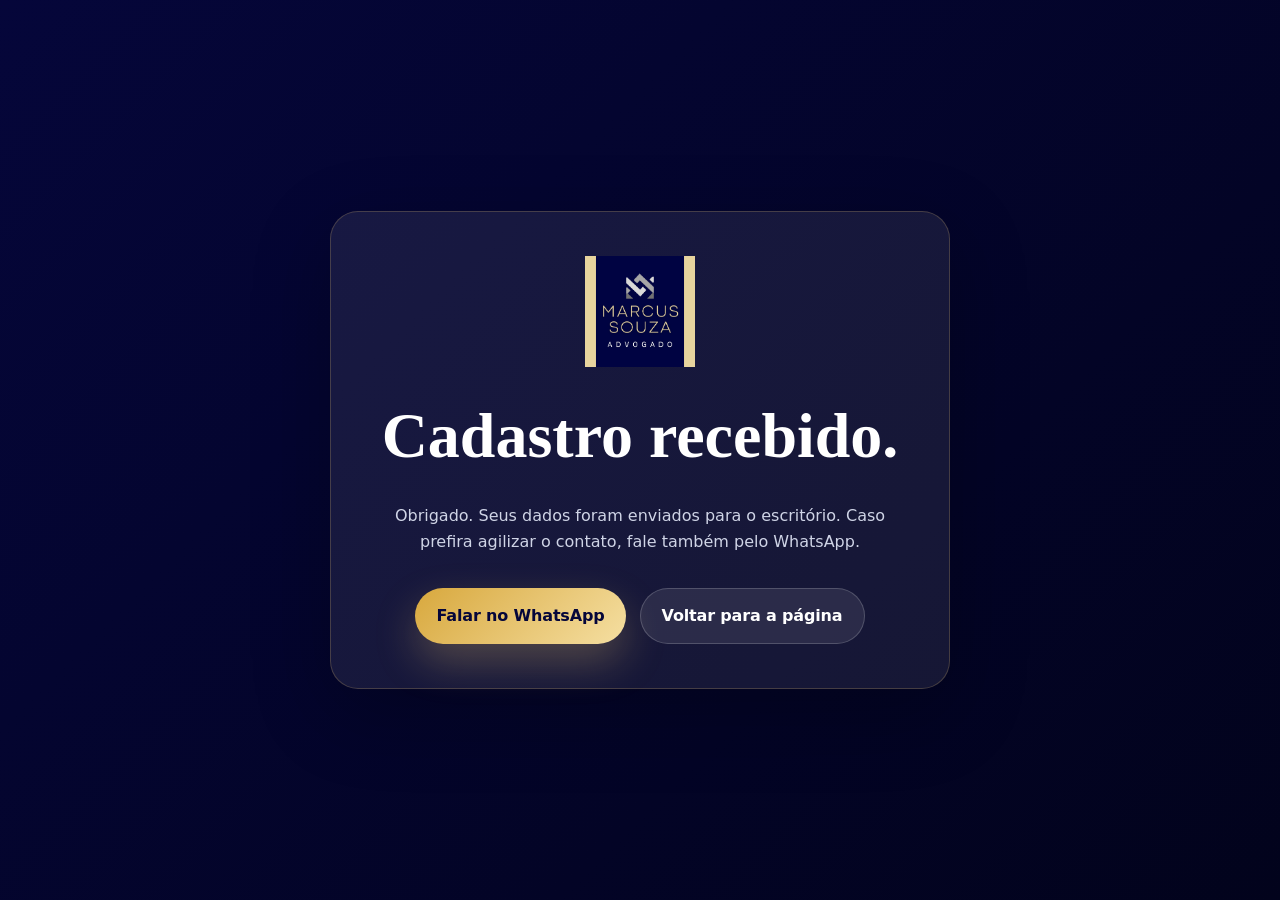
==== obrigado.html @ 890398ba "Add files via upload" ====
<!doctype html>
<html lang="pt-BR">
<head>
  <meta charset="utf-8" />
  <meta name="viewport" content="width=device-width, initial-scale=1" />
  <title>Cadastro recebido | Marcus Souza Advogado</title>
  <link rel="icon" href="assets/favicon.png" type="image/png" />
  <link rel="stylesheet" href="style.css" />
</head>
<body class="thanks-page">
  <main class="thanks-card">
    <img src="assets/logo.png" alt="Marcus Souza Advogado" />
    <h1>Cadastro recebido.</h1>
    <p>Obrigado. Seus dados foram enviados para o escritório. Caso prefira agilizar o contato, fale também pelo WhatsApp.</p>
    <div class="hero-actions center">
      <a class="btn btn-primary" href="https://wa.me/5521965348183?text=Ol%C3%A1%2C%20Dr.%20Marcus%20Souza.%20Acabei%20de%20preencher%20a%20Landing%20Page%20e%20gostaria%20de%20falar%20com%20o%20escrit%C3%B3rio.">Falar no WhatsApp</a>
      <a class="btn btn-secondary" href="/">Voltar para a página</a>
    </div>
  </main>
</body>
</html>
---- style.css ----
:root {
  --navy: #05063a;
  --navy-2: #090b4d;
  --navy-3: #0c102f;
  --gold: #e8c36d;
  --gold-2: #f5dfa2;
  --sand: #f2e3b1;
  --white: #ffffff;
  --muted: #cfd4e6;
  --text: #12172f;
  --soft: #f6f3eb;
  --line: rgba(255,255,255,.16);
  --shadow: 0 24px 80px rgba(0,0,0,.22);
  --radius-xl: 28px;
  --radius-lg: 20px;
  --radius-md: 14px;
  --container: 1180px;
}

* { box-sizing: border-box; }
html { scroll-behavior: smooth; }
body {
  margin: 0;
  font-family: Inter, system-ui, -apple-system, BlinkMacSystemFont, "Segoe UI", sans-serif;
  background: var(--soft);
  color: var(--text);
  line-height: 1.6;
}
img { max-width: 100%; display: block; }
a { color: inherit; text-decoration: none; }
button, input, select { font: inherit; }

.container {
  width: min(var(--container), calc(100% - 40px));
  margin: 0 auto;
}
.section-pad { padding: 92px 0; }
.skip-link {
  position: absolute;
  top: -60px;
  left: 16px;
  background: var(--gold);
  color: var(--navy);
  padding: 10px 14px;
  border-radius: 10px;
  z-index: 9999;
  transition: .2s;
}
.skip-link:focus { top: 16px; }

.site-header {
  position: sticky;
  top: 0;
  z-index: 50;
  background: rgba(5, 6, 58, .86);
  backdrop-filter: blur(18px);
  border-bottom: 1px solid rgba(232,195,109,.22);
}
.nav {
  min-height: 78px;
  display: flex;
  align-items: center;
  justify-content: space-between;
  gap: 22px;
}
.brand {
  display: flex;
  align-items: center;
  gap: 12px;
  color: var(--white);
  min-width: 220px;
}
.brand img {
  width: 52px;
  height: 52px;
  object-fit: contain;
  border-radius: 12px;
}
.brand strong {
  display: block;
  line-height: 1;
  letter-spacing: .02em;
}
.brand small {
  color: var(--gold-2);
  text-transform: uppercase;
  letter-spacing: .24em;
  font-size: .68rem;
}
.nav-links {
  display: flex;
  align-items: center;
  gap: 10px;
  color: var(--muted);
  font-size: .95rem;
}
.nav-links a {
  padding: 10px 12px;
  border-radius: 999px;
  transition: .2s ease;
}
.nav-links a:hover { color: var(--white); background: rgba(255,255,255,.08); }
.nav-cta {
  background: linear-gradient(135deg, var(--gold), var(--gold-2));
  color: var(--navy) !important;
  font-weight: 800;
  box-shadow: 0 14px 30px rgba(232,195,109,.26);
}
.nav-toggle {
  display: none;
  width: 44px;
  height: 44px;
  border: 1px solid rgba(255,255,255,.18);
  border-radius: 12px;
  background: transparent;
  padding: 9px;
  cursor: pointer;
}
.nav-toggle span {
  display: block;
  height: 2px;
  background: var(--white);
  margin: 6px 0;
  border-radius: 2px;
}

.hero {
  position: relative;
  overflow: hidden;
  background:
    radial-gradient(circle at 12% 18%, rgba(232,195,109,.22), transparent 34%),
    linear-gradient(135deg, var(--navy), var(--navy-2) 52%, #02031c);
  color: var(--white);
  min-height: 760px;
  display: flex;
  align-items: center;
}
.hero::after {
  content: "";
  position: absolute;
  inset: auto -8% -34% auto;
  width: 680px;
  height: 680px;
  border-radius: 50%;
  background: rgba(232,195,109,.12);
  filter: blur(16px);
}
.hero-bg {
  position: absolute;
  inset: 0;
  background-image:
    linear-gradient(rgba(255,255,255,.04) 1px, transparent 1px),
    linear-gradient(90deg, rgba(255,255,255,.04) 1px, transparent 1px);
  background-size: 44px 44px;
  mask-image: linear-gradient(to bottom, black, transparent 88%);
}
.hero-grid {
  position: relative;
  z-index: 2;
  display: grid;
  grid-template-columns: 1.04fr .86fr;
  align-items: center;
  gap: 62px;
}
.eyebrow {
  display: inline-flex;
  align-items: center;
  gap: 10px;
  text-transform: uppercase;
  letter-spacing: .18em;
  font-size: .78rem;
  font-weight: 800;
  color: var(--gold-2);
  margin: 0 0 18px;
}
.eyebrow span {
  width: 36px;
  height: 2px;
  background: var(--gold);
  display: inline-block;
}
.hero h1, .section-heading h2, .visual-copy h2, .method-copy h2, .lead-copy h2, .final-box h2 {
  font-family: "Playfair Display", Georgia, serif;
  line-height: .98;
  letter-spacing: -.045em;
  margin: 0;
}
.hero h1 {
  font-size: clamp(3.1rem, 6vw, 6.9rem);
  max-width: 830px;
}
.hero-lead {
  max-width: 720px;
  margin: 28px 0 0;
  color: rgba(255,255,255,.82);
  font-size: clamp(1rem, 1.4vw, 1.25rem);
}
.hero-lead strong { color: var(--gold-2); }
.hero-actions {
  display: flex;
  flex-wrap: wrap;
  gap: 14px;
  margin-top: 34px;
}
.center { justify-content: center; }
.btn {
  display: inline-flex;
  align-items: center;
  justify-content: center;
  gap: 10px;
  min-height: 52px;
  padding: 14px 21px;
  border-radius: 999px;
  border: 0;
  cursor: pointer;
  font-weight: 900;
  letter-spacing: -.01em;
  transition: transform .2s ease, box-shadow .2s ease, background .2s ease;
}
.btn:hover { transform: translateY(-2px); }
.btn svg { width: 20px; height: 20px; fill: currentColor; }
.btn-primary {
  background: linear-gradient(135deg, #d8a83d, var(--gold-2));
  color: var(--navy);
  box-shadow: 0 18px 42px rgba(232,195,109,.28);
}
.btn-secondary {
  color: var(--white);
  background: rgba(255,255,255,.09);
  border: 1px solid rgba(255,255,255,.18);
}
.btn-outline {
  color: var(--navy);
  background: transparent;
  border: 1px solid rgba(5,6,58,.22);
}
.full { width: 100%; }
.trust-row {
  display: grid;
  grid-template-columns: repeat(3, minmax(0, 1fr));
  gap: 14px;
  margin-top: 44px;
  max-width: 700px;
}
.trust-row div {
  border: 1px solid var(--line);
  background: rgba(255,255,255,.07);
  border-radius: 18px;
  padding: 18px;
}
.trust-row strong {
  display: block;
  color: var(--gold-2);
  font-size: 1.4rem;
  line-height: 1;
}
.trust-row span { color: var(--muted); font-size: .88rem; }
.hero-card {
  position: relative;
  border-radius: var(--radius-xl);
  padding: 10px;
  background: linear-gradient(135deg, rgba(232,195,109,.62), rgba(255,255,255,.13));
  box-shadow: var(--shadow);
  isolation: isolate;
}
.hero-card img {
  border-radius: 22px;
  width: 100%;
  height: 640px;
  object-fit: cover;
  object-position: center top;
}
.card-glow {
  position: absolute;
  inset: -30px;
  background: radial-gradient(circle at 50% 0%, rgba(232,195,109,.35), transparent 60%);
  filter: blur(24px);
  z-index: -1;
}
.hero-badge {
  position: absolute;
  left: 28px;
  right: 28px;
  bottom: 28px;
  display: flex;
  align-items: center;
  gap: 12px;
  padding: 14px 16px;
  background: rgba(5,6,58,.78);
  backdrop-filter: blur(16px);
  border: 1px solid rgba(232,195,109,.28);
  border-radius: 18px;
  color: var(--white);
  font-weight: 800;
}
.hero-badge img { width: 42px; height: 42px; border-radius: 9px; object-fit: contain; }

.intro-strip {
  padding: 34px 0;
  background: var(--navy-3);
  color: var(--white);
}
.strip-grid {
  display: grid;
  grid-template-columns: repeat(3, 1fr);
  gap: 18px;
}
.mini-card {
  background: rgba(255,255,255,.06);
  border: 1px solid rgba(255,255,255,.12);
  border-radius: var(--radius-lg);
  padding: 26px;
}
.icon-wrap {
  display: inline-grid;
  place-items: center;
  width: 46px;
  height: 46px;
  border-radius: 14px;
  background: rgba(232,195,109,.14);
  color: var(--gold-2);
  font-weight: 900;
  margin-bottom: 14px;
}
.mini-card h2 { margin: 0 0 6px; font-size: 1.08rem; }
.mini-card p { margin: 0; color: var(--muted); }

.section-heading {
  text-align: center;
  max-width: 760px;
  margin: 0 auto 42px;
}
.section-heading h2, .visual-copy h2, .method-copy h2, .lead-copy h2, .final-box h2 {
  font-size: clamp(2.3rem, 4vw, 4.35rem);
  color: var(--navy);
}
.section-heading .eyebrow, .visual-copy .eyebrow, .method-copy .eyebrow, .lead-copy .eyebrow, .faq-section .eyebrow { color: #a3771c; }
.section-heading p:not(.eyebrow), .visual-copy > p, .lead-copy > p {
  color: #596078;
  font-size: 1.05rem;
}
.area-tabs {
  display: flex;
  flex-wrap: wrap;
  justify-content: center;
  gap: 12px;
  margin-bottom: 28px;
}
.tab {
  border: 1px solid rgba(5,6,58,.14);
  background: var(--white);
  color: var(--navy);
  border-radius: 999px;
  padding: 13px 20px;
  font-weight: 900;
  cursor: pointer;
  box-shadow: 0 10px 28px rgba(5,6,58,.05);
}
.tab.active {
  background: var(--navy);
  color: var(--gold-2);
  border-color: var(--navy);
}
.area-panel {
  display: grid;
  grid-template-columns: 1.05fr .95fr;
  gap: 26px;
  align-items: stretch;
  background: var(--white);
  border: 1px solid rgba(5,6,58,.08);
  border-radius: var(--radius-xl);
  padding: 28px;
  box-shadow: 0 24px 70px rgba(5,6,58,.08);
}
.panel-copy, .visual-card {
  border-radius: 22px;
  padding: 34px;
}
.panel-copy {
  background: linear-gradient(180deg, #fff, #fbf8f0);
}
.panel-copy h3 {
  margin: 0 0 14px;
  color: var(--navy);
  font-size: clamp(1.7rem, 2.4vw, 2.6rem);
  letter-spacing: -.03em;
}
.panel-copy p { color: #596078; margin-top: 0; }
.check-list {
  list-style: none;
  padding: 0;
  margin: 22px 0;
  display: grid;
  gap: 12px;
}
.check-list li {
  position: relative;
  padding-left: 32px;
  color: #2d344a;
}
.check-list li::before {
  content: "✓";
  position: absolute;
  left: 0;
  top: -1px;
  width: 22px;
  height: 22px;
  border-radius: 50%;
  display: grid;
  place-items: center;
  background: rgba(232,195,109,.2);
  color: #a3771c;
  font-weight: 900;
  font-size: .8rem;
}
.text-link {
  color: var(--navy);
  font-weight: 900;
  border-bottom: 2px solid var(--gold);
}
.visual-card {
  background: linear-gradient(145deg, var(--navy), #07092c);
  color: var(--white);
  border: 1px solid rgba(232,195,109,.18);
  overflow: hidden;
  position: relative;
}
.visual-card::before {
  content: "";
  position: absolute;
  right: -70px;
  top: -70px;
  width: 200px;
  height: 200px;
  border-radius: 50%;
  background: rgba(232,195,109,.14);
}
.visual-card h4 {
  margin: 0 0 24px;
  font-size: 1.3rem;
  position: relative;
}
.visual-card p { color: var(--muted); margin: 22px 0 0; position: relative; }
.timeline-law {
  position: relative;
  display: grid;
  grid-template-columns: repeat(4, 1fr);
  gap: 12px;
  z-index: 1;
}
.timeline-law::before {
  content: "";
  position: absolute;
  left: 8%;
  right: 8%;
  top: 29px;
  height: 2px;
  background: linear-gradient(90deg, var(--gold), rgba(232,195,109,.16));
  z-index: -1;
}
.timeline-law div {
  display: grid;
  justify-items: center;
  gap: 9px;
}
.timeline-law strong {
  display: grid;
  place-items: center;
  width: 58px;
  height: 58px;
  border-radius: 18px;
  color: var(--navy);
  background: var(--gold-2);
  box-shadow: 0 14px 30px rgba(0,0,0,.22);
}
.timeline-law span { color: var(--muted); font-size: .86rem; text-align: center; }
.bar-chart {
  display: grid;
  gap: 14px;
  position: relative;
}
.bar-chart div { display: grid; grid-template-columns: 98px 1fr; align-items: center; gap: 12px; }
.bar-chart span { color: var(--muted); font-size: .88rem; }
.bar-chart i {
  height: 16px;
  width: calc(var(--value) * 1%);
  border-radius: 999px;
  background: linear-gradient(90deg, var(--gold), var(--gold-2));
  box-shadow: 0 10px 24px rgba(232,195,109,.18);
}
.donut-wrap {
  display: grid;
  grid-template-columns: 180px 1fr;
  align-items: center;
  gap: 24px;
}
.donut {
  width: 170px;
  aspect-ratio: 1;
  border-radius: 50%;
  background: conic-gradient(var(--gold) 0 42%, var(--gold-2) 42% 73%, rgba(255,255,255,.16) 73% 100%);
  position: relative;
}
.donut::after {
  content: "Provas";
  position: absolute;
  inset: 24px;
  border-radius: 50%;
  background: var(--navy);
  display: grid;
  place-items: center;
  color: var(--gold-2);
  font-weight: 900;
}
.donut-wrap ul { list-style: none; padding: 0; margin: 0; display: grid; gap: 12px; }
.donut-wrap li { color: var(--muted); display: flex; align-items: center; gap: 9px; }
.donut-wrap li span {
  width: 12px;
  height: 12px;
  border-radius: 50%;
  background: var(--gold);
  display: inline-block;
}
.donut-wrap li:nth-child(2) span { background: var(--gold-2); }
.donut-wrap li:nth-child(3) span { background: rgba(255,255,255,.35); }

.visual-law-section {
  background: linear-gradient(180deg, #f6f3eb 0%, #ffffff 100%);
}
.visual-grid {
  display: grid;
  grid-template-columns: .92fr 1.08fr;
  align-items: center;
  gap: 48px;
}
.visual-points {
  display: grid;
  grid-template-columns: repeat(3, 1fr);
  gap: 14px;
  margin-top: 28px;
}
.visual-points div {
  padding: 18px;
  border-radius: 18px;
  background: var(--white);
  border: 1px solid rgba(5,6,58,.08);
  box-shadow: 0 14px 40px rgba(5,6,58,.06);
}
.visual-points strong { display: block; color: var(--navy); }
.visual-points span { color: #596078; font-size: .92rem; }
.dashboard {
  border-radius: var(--radius-xl);
  background: var(--navy);
  color: var(--white);
  padding: 24px;
  box-shadow: var(--shadow);
  border: 1px solid rgba(232,195,109,.2);
}
.dash-head {
  display: flex;
  align-items: center;
  gap: 8px;
  margin-bottom: 20px;
}
.dash-head span {
  width: 12px;
  height: 12px;
  border-radius: 50%;
  background: rgba(255,255,255,.32);
}
.dash-head span:first-child { background: var(--gold); }
.dash-head strong { margin-left: auto; color: var(--gold-2); }
.risk-grid {
  display: grid;
  grid-template-columns: repeat(3, 1fr);
  gap: 14px;
}
.risk-card {
  padding: 18px;
  border-radius: 18px;
  background: rgba(255,255,255,.07);
  border: 1px solid rgba(255,255,255,.12);
}
.risk-card.high { background: rgba(232,195,109,.15); border-color: rgba(232,195,109,.32); }
.risk-card small { color: var(--muted); text-transform: uppercase; letter-spacing: .1em; }
.risk-card strong { display: block; color: var(--gold-2); margin: 6px 0; font-size: 1.2rem; }
.risk-card p { margin: 0; color: var(--muted); font-size: .9rem; }
.process-flow {
  display: flex;
  align-items: center;
  gap: 10px;
  padding: 22px 0;
  overflow-x: auto;
}
.process-flow span {
  flex: 0 0 auto;
  padding: 10px 13px;
  border-radius: 999px;
  background: rgba(255,255,255,.09);
  color: var(--white);
  font-weight: 800;
}
.process-flow i {
  flex: 0 0 36px;
  height: 2px;
  background: rgba(232,195,109,.6);
}
.dash-chart {
  height: 190px;
  display: grid;
  grid-template-columns: repeat(5, 1fr);
  align-items: end;
  gap: 16px;
  padding: 18px;
  border-radius: 22px;
  background: rgba(255,255,255,.06);
}
.dash-chart div {
  height: var(--h);
  border-radius: 16px 16px 6px 6px;
  background: linear-gradient(180deg, var(--gold-2), var(--gold));
  box-shadow: 0 12px 28px rgba(232,195,109,.2);
}
.dash-note { color: var(--muted); margin: 16px 0 0; font-size: .92rem; }

.method-section {
  background: var(--navy);
  color: var(--white);
  overflow: hidden;
}
.method-grid {
  display: grid;
  grid-template-columns: .95fr 1.05fr;
  align-items: center;
  gap: 64px;
}
.photo-stack {
  position: relative;
  min-height: 690px;
}
.photo-main, .photo-secondary {
  border-radius: var(--radius-xl);
  object-fit: cover;
  box-shadow: var(--shadow);
  border: 1px solid rgba(232,195,109,.2);
}
.photo-main {
  width: 82%;
  height: 650px;
  object-position: center top;
}
.photo-secondary {
  position: absolute;
  right: 0;
  bottom: 0;
  width: 56%;
  height: 250px;
}
.method-copy h2 { color: var(--white); }
.method-copy .eyebrow { color: var(--gold-2); }
.steps { display: grid; gap: 18px; margin: 32px 0; }
.steps article {
  display: grid;
  grid-template-columns: 58px 1fr;
  gap: 18px;
  padding: 22px;
  border-radius: 22px;
  background: rgba(255,255,255,.06);
  border: 1px solid rgba(255,255,255,.12);
}
.steps article > strong {
  display: grid;
  place-items: center;
  width: 54px;
  height: 54px;
  border-radius: 16px;
  color: var(--navy);
  background: var(--gold-2);
}
.steps h3 { margin: 0 0 6px; }
.steps p { margin: 0; color: var(--muted); }

.lead-section {
  background:
    linear-gradient(rgba(5,6,58,.88), rgba(5,6,58,.9)),
    url("assets/foto-stj.webp") center top / cover fixed;
  color: var(--white);
}
.lead-grid {
  display: grid;
  grid-template-columns: .95fr 1.05fr;
  gap: 48px;
  align-items: center;
}
.lead-copy h2 { color: var(--white); }
.lead-copy .eyebrow { color: var(--gold-2); }
.lead-copy > p { color: rgba(255,255,255,.78); }
.lead-offer {
  margin-top: 28px;
  padding: 26px;
  border-radius: 22px;
  background: rgba(255,255,255,.07);
  border: 1px solid rgba(255,255,255,.13);
}
.lead-offer strong { color: var(--gold-2); }
.lead-offer ul { margin: 14px 0 0; padding-left: 18px; color: var(--muted); }
.lead-form {
  background: rgba(255,255,255,.96);
  color: var(--text);
  border-radius: var(--radius-xl);
  padding: 34px;
  box-shadow: var(--shadow);
  border: 1px solid rgba(232,195,109,.26);
}
.lead-form h3 { margin: 0 0 4px; font-size: 1.7rem; color: var(--navy); }
.form-note { margin: 0 0 20px; color: #596078; }
.lead-form label:not(.consent) {
  display: block;
  color: var(--navy);
  font-weight: 800;
  margin: 15px 0 6px;
}
.lead-form input, .lead-form select {
  width: 100%;
  height: 52px;
  border: 1px solid rgba(5,6,58,.16);
  border-radius: 14px;
  padding: 0 14px;
  background: #fff;
  color: var(--text);
  outline: none;
  transition: .2s;
}
.lead-form input:focus, .lead-form select:focus {
  border-color: var(--gold);
  box-shadow: 0 0 0 4px rgba(232,195,109,.18);
}
.consent {
  display: flex;
  gap: 10px;
  align-items: flex-start;
  margin: 18px 0;
  color: #3d4358;
  font-size: .92rem;
}
.consent input { width: 18px; height: 18px; margin-top: 3px; flex: 0 0 auto; }
.hidden-field { display: none; }
.error {
  display: block;
  min-height: 18px;
  color: #b42318;
  font-size: .82rem;
  margin-top: 3px;
}
.privacy-text { color: #6b7280; font-size: .82rem; text-align: center; margin: 14px 0 0; }

.faq-section { background: var(--white); }
.faq-list {
  max-width: 900px;
  margin: 0 auto;
  display: grid;
  gap: 14px;
}
details {
  border: 1px solid rgba(5,6,58,.1);
  border-radius: 18px;
  padding: 18px 22px;
  background: #fbfaf6;
}
summary {
  cursor: pointer;
  font-weight: 900;
  color: var(--navy);
}
details p { color: #596078; margin-bottom: 0; }
.final-cta {
  padding: 48px 0;
  background: linear-gradient(135deg, var(--gold), var(--gold-2));
}
.final-box {
  display: grid;
  grid-template-columns: 90px 1fr auto;
  align-items: center;
  gap: 22px;
  background: rgba(255,255,255,.44);
  border: 1px solid rgba(5,6,58,.1);
  border-radius: var(--radius-xl);
  padding: 26px;
}
.final-box img { width: 78px; height: 78px; object-fit: contain; border-radius: 18px; }
.final-box h2 { font-size: clamp(1.8rem, 3vw, 3rem); }
.final-box p { margin: 8px 0 0; color: #3b3b3b; }

.site-footer {
  background: #030421;
  color: var(--muted);
  padding: 44px 0;
}
.footer-grid {
  display: grid;
  grid-template-columns: 1.5fr 1fr 1fr;
  gap: 28px;
}
.site-footer img { width: 90px; margin-bottom: 14px; }
.site-footer strong { color: var(--gold-2); display: block; margin-bottom: 10px; }
.site-footer a, .site-footer span { display: block; margin: 6px 0; }
.footer-note { font-size: .84rem; color: rgba(207,212,230,.74); }

.floating-whatsapp {
  position: fixed;
  right: 18px;
  bottom: 18px;
  z-index: 60;
  width: 62px;
  height: 62px;
  border-radius: 50%;
  display: grid;
  place-items: center;
  background: #25D366;
  color: #fff;
  box-shadow: 0 18px 42px rgba(0,0,0,.28);
  transition: .2s;
}
.floating-whatsapp:hover { transform: translateY(-3px) scale(1.02); }
.floating-whatsapp svg { width: 35px; height: 35px; fill: currentColor; }

.reveal {
  opacity: 0;
  transform: translateY(26px);
  transition: opacity .7s ease, transform .7s ease;
}
.reveal.show { opacity: 1; transform: translateY(0); }
.delay-1 { transition-delay: .12s; }
.delay-2 { transition-delay: .22s; }

.thanks-page {
  min-height: 100vh;
  display: grid;
  place-items: center;
  background: linear-gradient(135deg, var(--navy), #02031c);
  color: var(--white);
  padding: 30px;
}
.thanks-card {
  width: min(620px, 100%);
  text-align: center;
  background: rgba(255,255,255,.08);
  border: 1px solid rgba(232,195,109,.22);
  border-radius: var(--radius-xl);
  padding: 44px;
  box-shadow: var(--shadow);
}
.thanks-card img { width: 110px; margin: 0 auto 18px; }
.thanks-card h1 {
  font-family: "Playfair Display", Georgia, serif;
  font-size: clamp(2.4rem, 5vw, 4rem);
  margin: 0;
}
.thanks-card p { color: var(--muted); }

@media (max-width: 980px) {
  .section-pad { padding: 72px 0; }
  .nav-toggle { display: block; }
  .nav-links {
    position: absolute;
    left: 20px;
    right: 20px;
    top: 86px;
    display: none;
    flex-direction: column;
    align-items: stretch;
    background: rgba(5,6,58,.98);
    border: 1px solid rgba(232,195,109,.22);
    border-radius: 20px;
    padding: 12px;
    box-shadow: var(--shadow);
  }
  .nav-links.open { display: flex; }
  .nav-links a { padding: 13px 14px; }
  .hero { min-height: unset; }
  .hero-grid, .area-panel, .visual-grid, .method-grid, .lead-grid {
    grid-template-columns: 1fr;
  }
  .hero-card img { height: 540px; }
  .strip-grid, .risk-grid, .visual-points { grid-template-columns: 1fr; }
  .photo-stack { min-height: 580px; }
  .photo-main { height: 560px; }
  .final-box { grid-template-columns: 1fr; text-align: center; justify-items: center; }
  .footer-grid { grid-template-columns: 1fr; }
  .lead-section { background-attachment: scroll; }
}

@media (max-width: 640px) {
  .container { width: min(100% - 28px, var(--container)); }
  .section-pad { padding: 58px 0; }
  .brand span { display: none; }
  .hero h1 { font-size: 3rem; }
  .hero-actions { flex-direction: column; }
  .btn { width: 100%; }
  .trust-row { grid-template-columns: 1fr; }
  .hero-card img { height: 460px; }
  .area-panel { padding: 14px; }
  .panel-copy, .visual-card, .lead-form { padding: 24px; }
  .timeline-law { grid-template-columns: repeat(2, 1fr); row-gap: 22px; }
  .timeline-law::before { display: none; }
  .donut-wrap { grid-template-columns: 1fr; justify-items: center; }
  .bar-chart div { grid-template-columns: 82px 1fr; }
  .photo-stack { min-height: 0; display: grid; gap: 16px; }
  .photo-main, .photo-secondary {
    position: static;
    width: 100%;
    height: auto;
    max-height: 560px;
  }
  .steps article { grid-template-columns: 1fr; }
  .floating-whatsapp { width: 56px; height: 56px; }
}
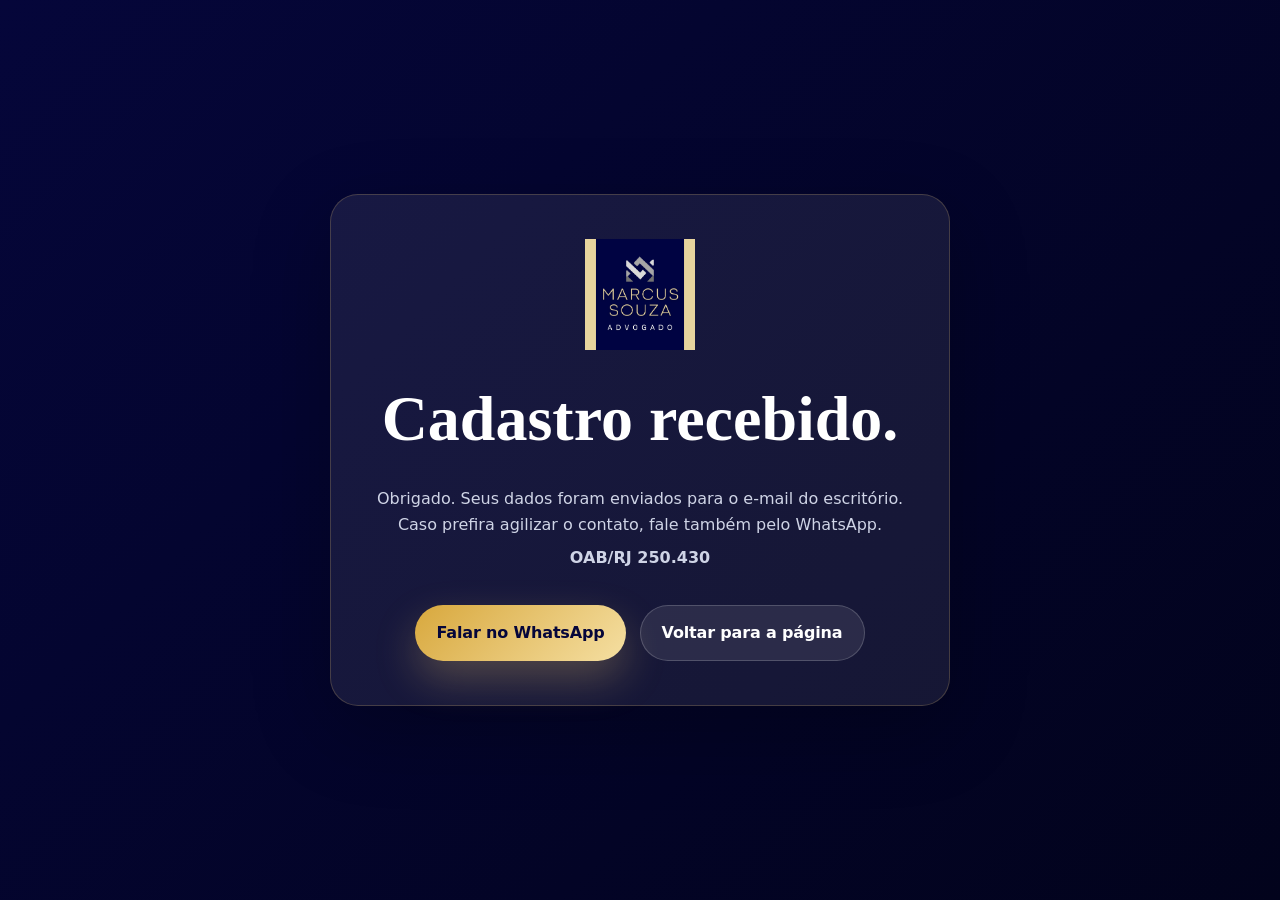
==== commit 4432551f: "Add files via upload" ====
--- a/obrigado.html
+++ b/obrigado.html
@@ -11,7 +11,8 @@
   <main class="thanks-card">
     <img src="assets/logo.png" alt="Marcus Souza Advogado" />
     <h1>Cadastro recebido.</h1>
-    <p>Obrigado. Seus dados foram enviados para o escritório. Caso prefira agilizar o contato, fale também pelo WhatsApp.</p>
+    <p>Obrigado. Seus dados foram enviados para o e-mail do escritório. Caso prefira agilizar o contato, fale também pelo WhatsApp.</p>
+    <p class="thanks-oab">OAB/RJ 250.430</p>
     <div class="hero-actions center">
       <a class="btn btn-primary" href="https://wa.me/5521965348183?text=Ol%C3%A1%2C%20Dr.%20Marcus%20Souza.%20Acabei%20de%20preencher%20a%20Landing%20Page%20e%20gostaria%20de%20falar%20com%20o%20escrit%C3%B3rio.">Falar no WhatsApp</a>
       <a class="btn btn-secondary" href="/">Voltar para a página</a>
--- a/style.css
+++ b/style.css
@@ -915,3 +915,159 @@
   .steps article { grid-template-columns: 1fr; }
   .floating-whatsapp { width: 56px; height: 56px; }
 }
+
+/* Atualização: ilustrações gratuitas, histórias de casos comuns e formulário por e-mail */
+.area-illustration {
+  margin: -10px 0 24px;
+  position: relative;
+  z-index: 1;
+}
+.area-illustration img {
+  width: 100%;
+  max-height: 210px;
+  object-fit: cover;
+  border-radius: 22px;
+  border: 1px solid rgba(232,195,109,.22);
+  box-shadow: 0 20px 44px rgba(0,0,0,.18);
+}
+
+.case-section {
+  background:
+    radial-gradient(circle at top left, rgba(232,195,109,.18), transparent 32%),
+    linear-gradient(180deg, #ffffff 0%, #f6f3eb 100%);
+}
+.case-grid {
+  display: grid;
+  grid-template-columns: repeat(3, 1fr);
+  gap: 22px;
+}
+.case-card {
+  background: var(--white);
+  border: 1px solid rgba(5,6,58,.08);
+  border-radius: var(--radius-xl);
+  box-shadow: 0 24px 70px rgba(5,6,58,.08);
+  overflow: hidden;
+  display: grid;
+}
+.case-card > img {
+  width: 100%;
+  height: 205px;
+  object-fit: cover;
+  background: var(--navy);
+}
+.case-content {
+  padding: 26px;
+  display: grid;
+  gap: 14px;
+}
+.case-tag {
+  justify-self: start;
+  padding: 8px 12px;
+  border-radius: 999px;
+  background: rgba(232,195,109,.18);
+  color: #8a6518;
+  font-weight: 900;
+  font-size: .78rem;
+  text-transform: uppercase;
+  letter-spacing: .08em;
+}
+.case-content h3 {
+  margin: 0;
+  color: var(--navy);
+  font-size: 1.35rem;
+  line-height: 1.16;
+}
+.case-content p {
+  margin: 0;
+  color: #596078;
+}
+.case-content strong {
+  color: var(--navy);
+}
+.visual-mini {
+  display: flex;
+  align-items: center;
+  gap: 8px;
+  overflow-x: auto;
+  padding: 12px;
+  border-radius: 16px;
+  background: #f7f3e8;
+  border: 1px solid rgba(232,195,109,.26);
+}
+.visual-mini span {
+  flex: 0 0 auto;
+  padding: 8px 10px;
+  border-radius: 999px;
+  background: var(--white);
+  color: var(--navy);
+  font-weight: 800;
+  font-size: .84rem;
+}
+.visual-mini i {
+  width: 26px;
+  height: 2px;
+  background: var(--gold);
+  flex: 0 0 26px;
+}
+.mini-bars {
+  height: 105px;
+  display: grid;
+  grid-template-columns: repeat(4, 1fr);
+  align-items: end;
+  gap: 10px;
+  padding: 14px;
+  border-radius: 16px;
+  background: #f7f3e8;
+  border: 1px solid rgba(232,195,109,.26);
+}
+.mini-bars b {
+  height: var(--h);
+  border-radius: 12px 12px 6px 6px;
+  background: linear-gradient(180deg, var(--gold-2), var(--gold));
+}
+.document-stack {
+  display: grid;
+  gap: 9px;
+  padding: 12px;
+  border-radius: 16px;
+  background: #f7f3e8;
+  border: 1px solid rgba(232,195,109,.26);
+}
+.document-stack span {
+  display: block;
+  padding: 10px 12px;
+  border-radius: 12px;
+  background: var(--white);
+  color: var(--navy);
+  font-weight: 800;
+  box-shadow: 0 8px 20px rgba(5,6,58,.05);
+}
+.form-row {
+  display: grid;
+  gap: 14px;
+}
+.form-row.two-cols {
+  grid-template-columns: repeat(2, 1fr);
+}
+.form-note strong { color: var(--navy); }
+.site-footer p strong {
+  color: var(--gold-2);
+}
+
+@media (max-width: 980px) {
+  .case-grid { grid-template-columns: 1fr; }
+  .case-card { grid-template-columns: .85fr 1.15fr; }
+  .case-card > img { height: 100%; min-height: 260px; }
+}
+
+@media (max-width: 640px) {
+  .form-row.two-cols { grid-template-columns: 1fr; }
+  .case-card { grid-template-columns: 1fr; }
+  .case-card > img { height: 210px; min-height: 0; }
+  .area-illustration img { max-height: 180px; }
+}
+.thanks-oab {
+  color: var(--gold-2);
+  font-weight: 900;
+  margin-top: -8px;
+}
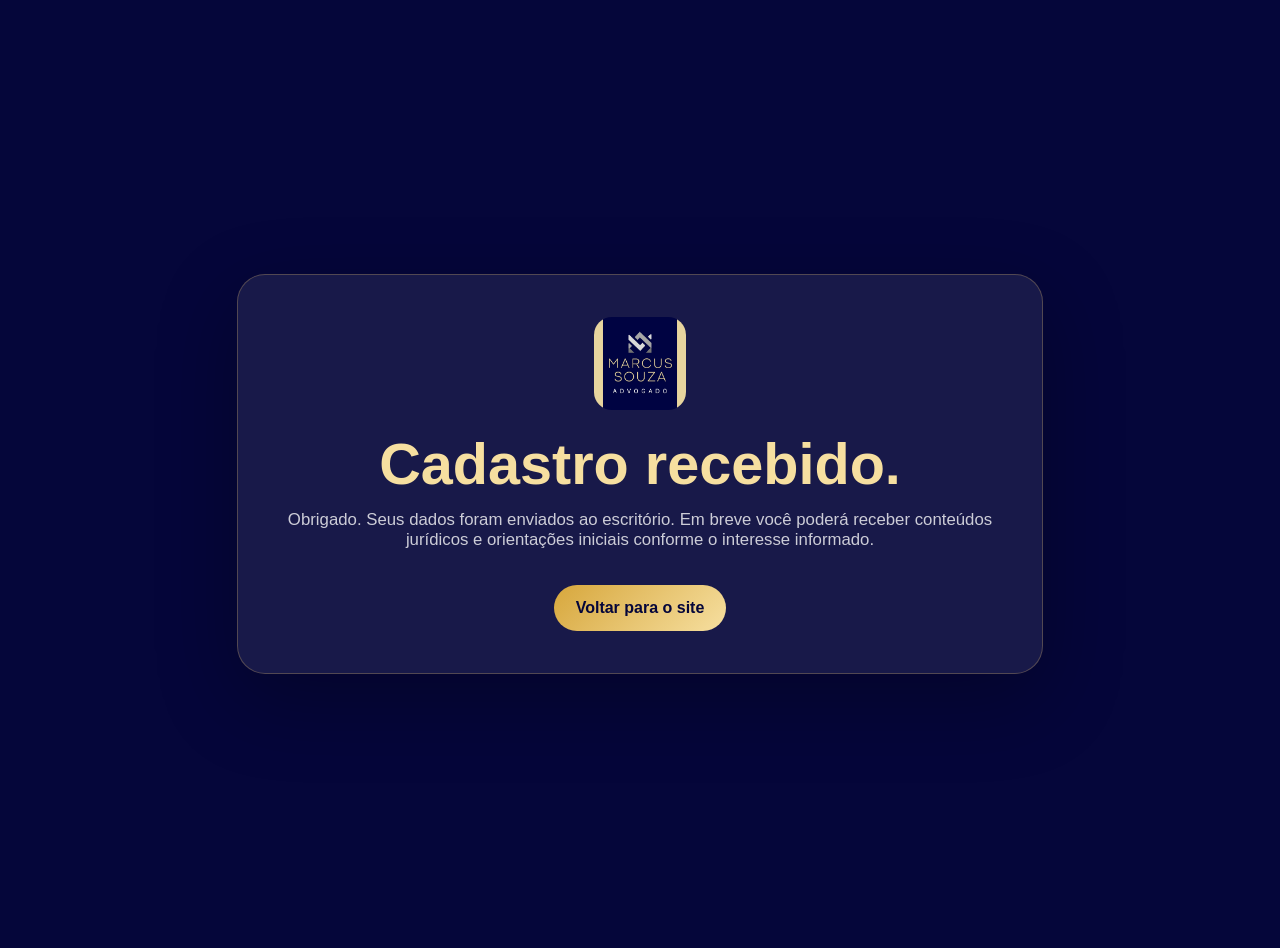
==== commit 14781feb: "Add files via upload" ====
--- a/obrigado.html
+++ b/obrigado.html
@@ -5,18 +5,16 @@
   <meta name="viewport" content="width=device-width, initial-scale=1" />
   <title>Cadastro recebido | Marcus Souza Advogado</title>
   <link rel="icon" href="assets/favicon.png" type="image/png" />
-  <link rel="stylesheet" href="style.css" />
+  <style>
+    body{margin:0;min-height:100vh;display:grid;place-items:center;background:#05063a;color:#fff;font-family:Inter,Arial,sans-serif;padding:24px;text-align:center} .box{max-width:720px;background:rgba(255,255,255,.08);border:1px solid rgba(232,195,109,.28);border-radius:28px;padding:42px;box-shadow:0 26px 80px rgba(0,0,0,.25)} img{width:92px;border-radius:18px;margin:0 auto 22px} h1{margin:0;color:#f6dfa0;font-size:clamp(2rem,5vw,3.6rem);line-height:1} p{color:rgba(255,255,255,.78);font-size:1.05rem} a{display:inline-flex;margin-top:18px;background:linear-gradient(135deg,#d7a73c,#f6dfa0);color:#05063a;text-decoration:none;font-weight:900;padding:14px 22px;border-radius:999px}
+  </style>
 </head>
-<body class="thanks-page">
-  <main class="thanks-card">
+<body>
+  <main class="box">
     <img src="assets/logo.png" alt="Marcus Souza Advogado" />
     <h1>Cadastro recebido.</h1>
-    <p>Obrigado. Seus dados foram enviados para o e-mail do escritório. Caso prefira agilizar o contato, fale também pelo WhatsApp.</p>
-    <p class="thanks-oab">OAB/RJ 250.430</p>
-    <div class="hero-actions center">
-      <a class="btn btn-primary" href="https://wa.me/5521965348183?text=Ol%C3%A1%2C%20Dr.%20Marcus%20Souza.%20Acabei%20de%20preencher%20a%20Landing%20Page%20e%20gostaria%20de%20falar%20com%20o%20escrit%C3%B3rio.">Falar no WhatsApp</a>
-      <a class="btn btn-secondary" href="/">Voltar para a página</a>
-    </div>
+    <p>Obrigado. Seus dados foram enviados ao escritório. Em breve você poderá receber conteúdos jurídicos e orientações iniciais conforme o interesse informado.</p>
+    <a href="index.html">Voltar para o site</a>
   </main>
 </body>
 </html>
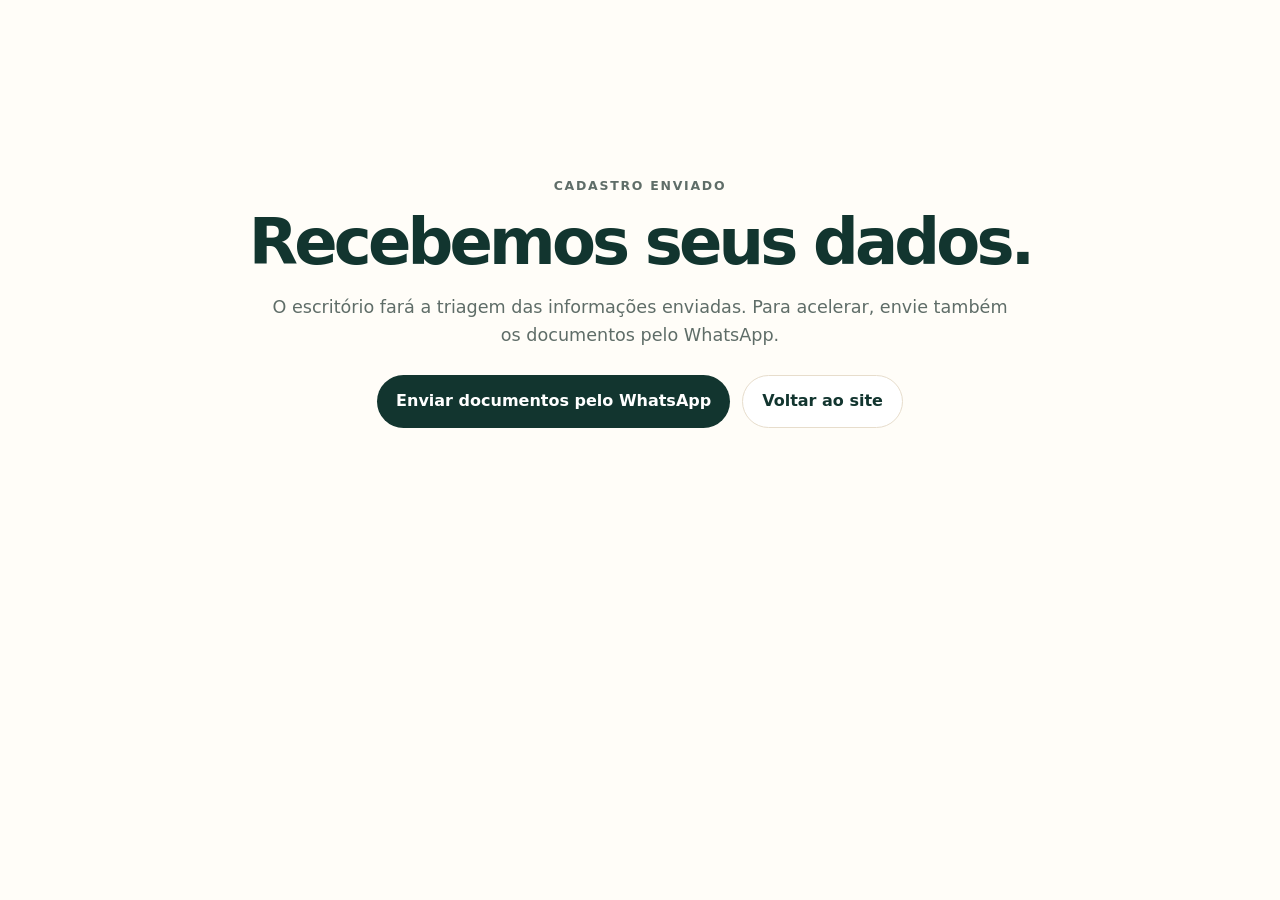
==== commit a685278a: "Add files via upload" ====
--- a/obrigado.html
+++ b/obrigado.html
@@ -3,18 +3,20 @@
 <head>
   <meta charset="utf-8" />
   <meta name="viewport" content="width=device-width, initial-scale=1" />
-  <title>Cadastro recebido | Marcus Souza Advogado</title>
-  <link rel="icon" href="assets/favicon.png" type="image/png" />
-  <style>
-    body{margin:0;min-height:100vh;display:grid;place-items:center;background:#05063a;color:#fff;font-family:Inter,Arial,sans-serif;padding:24px;text-align:center} .box{max-width:720px;background:rgba(255,255,255,.08);border:1px solid rgba(232,195,109,.28);border-radius:28px;padding:42px;box-shadow:0 26px 80px rgba(0,0,0,.25)} img{width:92px;border-radius:18px;margin:0 auto 22px} h1{margin:0;color:#f6dfa0;font-size:clamp(2rem,5vw,3.6rem);line-height:1} p{color:rgba(255,255,255,.78);font-size:1.05rem} a{display:inline-flex;margin-top:18px;background:linear-gradient(135deg,#d7a73c,#f6dfa0);color:#05063a;text-decoration:none;font-weight:900;padding:14px 22px;border-radius:999px}
-  </style>
+  <title>Mensagem recebida | Marcus Souza Advocacia</title>
+  <link rel="stylesheet" href="styles.css" />
 </head>
 <body>
-  <main class="box">
-    <img src="assets/logo.png" alt="Marcus Souza Advogado" />
-    <h1>Cadastro recebido.</h1>
-    <p>Obrigado. Seus dados foram enviados ao escritório. Em breve você poderá receber conteúdos jurídicos e orientações iniciais conforme o interesse informado.</p>
-    <a href="index.html">Voltar para o site</a>
+  <main class="section final-cta" style="min-height:70vh;display:grid;place-items:center;text-align:center">
+    <div>
+      <p class="eyebrow">Cadastro enviado</p>
+      <h1>Recebemos seus dados.</h1>
+      <p class="hero-text" style="margin-inline:auto">O escritório fará a triagem das informações enviadas. Para acelerar, envie também os documentos pelo WhatsApp.</p>
+      <div class="hero-actions" style="justify-content:center">
+        <a class="btn primary" href="https://wa.me/5521965348183?text=Ol%C3%A1%2C%20Dr.%20Marcus.%20Acabei%20de%20preencher%20o%20formul%C3%A1rio%20do%20site%20e%20quero%20enviar%20os%20documentos." target="_blank" rel="noopener">Enviar documentos pelo WhatsApp</a>
+        <a class="btn secondary" href="/">Voltar ao site</a>
+      </div>
+    </div>
   </main>
 </body>
 </html>
--- a/styles.css
+++ b/styles.css
@@ -0,0 +1,7 @@
+:root{
+  --green:#12352f; --green-2:#1e554a; --gold:#c49a4a; --cream:#f7f2e8; --paper:#fffdf8;
+  --ink:#13201d; --muted:#5f6d68; --line:#e7ddcc; --shadow:0 24px 60px rgba(16,38,32,.12);
+  --radius:24px; --max:1180px;
+}
+*{box-sizing:border-box}html{scroll-behavior:smooth}body{margin:0;font-family:Inter,system-ui,-apple-system,Segoe UI,Roboto,Arial,sans-serif;color:var(--ink);background:var(--paper);line-height:1.55}a{color:inherit}img{max-width:100%;display:block}.skip-link{position:absolute;left:-999px;top:0;background:#fff;padding:10px}.skip-link:focus{left:10px;z-index:99}.topbar{position:sticky;top:0;z-index:50;display:flex;align-items:center;justify-content:space-between;gap:22px;padding:14px clamp(18px,4vw,54px);background:rgba(255,253,248,.92);backdrop-filter:blur(16px);border-bottom:1px solid var(--line)}.brand{display:flex;align-items:center;gap:12px;text-decoration:none}.brand-mark{width:44px;height:44px;border-radius:15px;background:var(--green);color:#fff;display:grid;place-items:center;font-weight:900}.brand small{display:block;color:var(--muted);font-size:.78rem}.nav{display:flex;align-items:center;gap:18px}.nav a{text-decoration:none;color:var(--muted);font-weight:700;font-size:.94rem}.nav a:hover{color:var(--green)}.nav-cta{background:var(--green);color:#fff!important;padding:10px 15px;border-radius:999px}.menu-btn{display:none}.mobile-menu{display:none}.section{max-width:var(--max);margin:auto;padding:78px clamp(18px,4vw,34px)}.hero{display:grid;grid-template-columns:1.15fr .85fr;gap:42px;align-items:center;min-height:calc(100vh - 78px);position:relative}.hero:before{content:"";position:absolute;inset:30px 20px auto auto;width:380px;height:380px;border-radius:50%;background:linear-gradient(135deg,rgba(196,154,74,.18),rgba(18,53,47,.12));filter:blur(2px);z-index:-1}.eyebrow{text-transform:uppercase;letter-spacing:.14em;font-weight:900;color:var(--gold);font-size:.78rem;margin:0 0 12px}h1,h2,h3{line-height:1.08;margin:0;color:var(--green)}h1{font-size:clamp(2.3rem,5vw,4.95rem);letter-spacing:-.06em}h2{font-size:clamp(1.75rem,3.3vw,3.1rem);letter-spacing:-.04em}h3{font-size:1.25rem}.hero-text,.section-heading p,.lead-copy p{font-size:1.1rem;color:var(--muted);max-width:740px}.hero-actions,.form-actions{display:flex;flex-wrap:wrap;gap:12px;margin:26px 0}.btn{display:inline-flex;align-items:center;justify-content:center;border:0;text-decoration:none;border-radius:999px;padding:13px 19px;font-weight:900;cursor:pointer;transition:.2s ease;box-shadow:none}.btn.primary{background:var(--green);color:#fff}.btn.primary:hover{background:var(--green-2);transform:translateY(-1px)}.btn.secondary{background:#fff;border:1px solid var(--line);color:var(--green)}.btn.small{font-size:.92rem;padding:10px 14px;background:var(--green);color:#fff;margin-top:8px}.trust-grid{display:grid;grid-template-columns:repeat(3,1fr);gap:12px;margin-top:28px}.trust-grid div,.case-card,.steps article,.area-card,.compact article,.doc-list,.lead-form,.faq details{background:#fff;border:1px solid var(--line);border-radius:var(--radius);box-shadow:var(--shadow)}.trust-grid div{padding:18px}.trust-grid strong{display:block;color:var(--green);font-size:1.35rem}.trust-grid span{color:var(--muted);font-size:.9rem}.case-card{padding:30px}.case-card ul{padding-left:20px;color:var(--muted)}.status,.tag{display:inline-flex;background:rgba(196,154,74,.15);color:#7b5b17;border:1px solid rgba(196,154,74,.35);padding:6px 10px;border-radius:999px;font-size:.78rem;font-weight:900;text-transform:uppercase;letter-spacing:.08em}.notice{font-size:.92rem;color:var(--muted);background:var(--cream);border:1px solid var(--line);padding:12px;border-radius:16px}.strip{max-width:none;background:linear-gradient(180deg,var(--cream),#fff8ed)}.strip>.section-heading,.strip>.steps,.strip>.cards,.strip>.faq{max-width:var(--max);margin-left:auto;margin-right:auto}.section-heading{text-align:center;margin-bottom:34px}.section-heading p{margin-left:auto;margin-right:auto}.steps{display:grid;grid-template-columns:repeat(4,1fr);gap:16px}.steps article{padding:22px}.steps span{width:38px;height:38px;display:grid;place-items:center;border-radius:12px;background:var(--green);color:#fff;font-weight:900;margin-bottom:18px}.cards.three{display:grid;grid-template-columns:repeat(3,1fr);gap:18px}.area-card{overflow:hidden;display:flex;flex-direction:column}.area-card img{height:205px;width:100%;object-fit:cover}.area-card div{padding:22px}.area-card p,.area-card li,.compact p,.doc-list p,.faq p{color:var(--muted)}.compact article{padding:24px}.split,.lead-section{display:grid;grid-template-columns:.9fr 1.1fr;gap:36px;align-items:start}.doc-list{padding:14px}.doc-list details,.faq details{padding:18px;margin:10px 0}.doc-list summary,.faq summary{font-weight:900;color:var(--green);cursor:pointer}.visual-law{background:var(--green);max-width:none;color:#fff;text-align:center}.visual-law h2,.visual-law .eyebrow{color:#fff}.visual-law p{color:rgba(255,255,255,.75)}.flow{max-width:var(--max);margin:30px auto 0;display:grid;grid-template-columns:repeat(4,1fr);gap:12px;padding:0 clamp(18px,4vw,34px)}.flow div{background:rgba(255,255,255,.1);border:1px solid rgba(255,255,255,.18);border-radius:22px;padding:22px}.flow span{display:block;color:rgba(255,255,255,.76);margin-top:6px}.lead-section{max-width:var(--max)}.lead-form{padding:22px}.lead-form label{display:block;font-weight:800;margin:12px 0}.lead-form input,.lead-form select,.lead-form textarea{width:100%;margin-top:7px;border:1px solid var(--line);border-radius:14px;padding:13px 14px;font:inherit;background:#fff;color:var(--ink)}.lead-form textarea{resize:vertical}.check{display:flex!important;align-items:flex-start;gap:10px;font-weight:700!important;color:var(--muted)}.check input{width:auto;margin-top:6px}.hidden{display:none}.faq{max-width:850px}.final-cta{text-align:center}.final-cta p{color:var(--muted)}.footer{display:grid;grid-template-columns:1.2fr .8fr 1fr;gap:24px;padding:34px clamp(18px,4vw,54px);background:#0f2b26;color:#fff}.footer p{color:rgba(255,255,255,.75);margin:6px 0}.floating-whatsapp{position:fixed;right:18px;bottom:18px;z-index:60;background:#1e554a;color:#fff;text-decoration:none;border-radius:999px;padding:14px 18px;font-weight:900;box-shadow:0 16px 38px rgba(16,38,32,.25)}
+@media(max-width:900px){.nav{display:none}.menu-btn{display:inline-flex;border:1px solid var(--line);background:#fff;border-radius:999px;padding:10px 14px;font-weight:900}.mobile-menu{padding:8px 18px 18px;background:#fff;border-bottom:1px solid var(--line)}.mobile-menu.open{display:grid;gap:10px}.mobile-menu a{text-decoration:none;padding:10px;border-radius:12px;background:var(--cream)}.hero,.split,.lead-section{grid-template-columns:1fr}.hero{min-height:auto;padding-top:46px}.steps,.cards.three,.flow,.footer{grid-template-columns:1fr}.trust-grid{grid-template-columns:1fr}.section{padding:52px 18px}.flow{padding:0 18px}.brand small{display:none}}
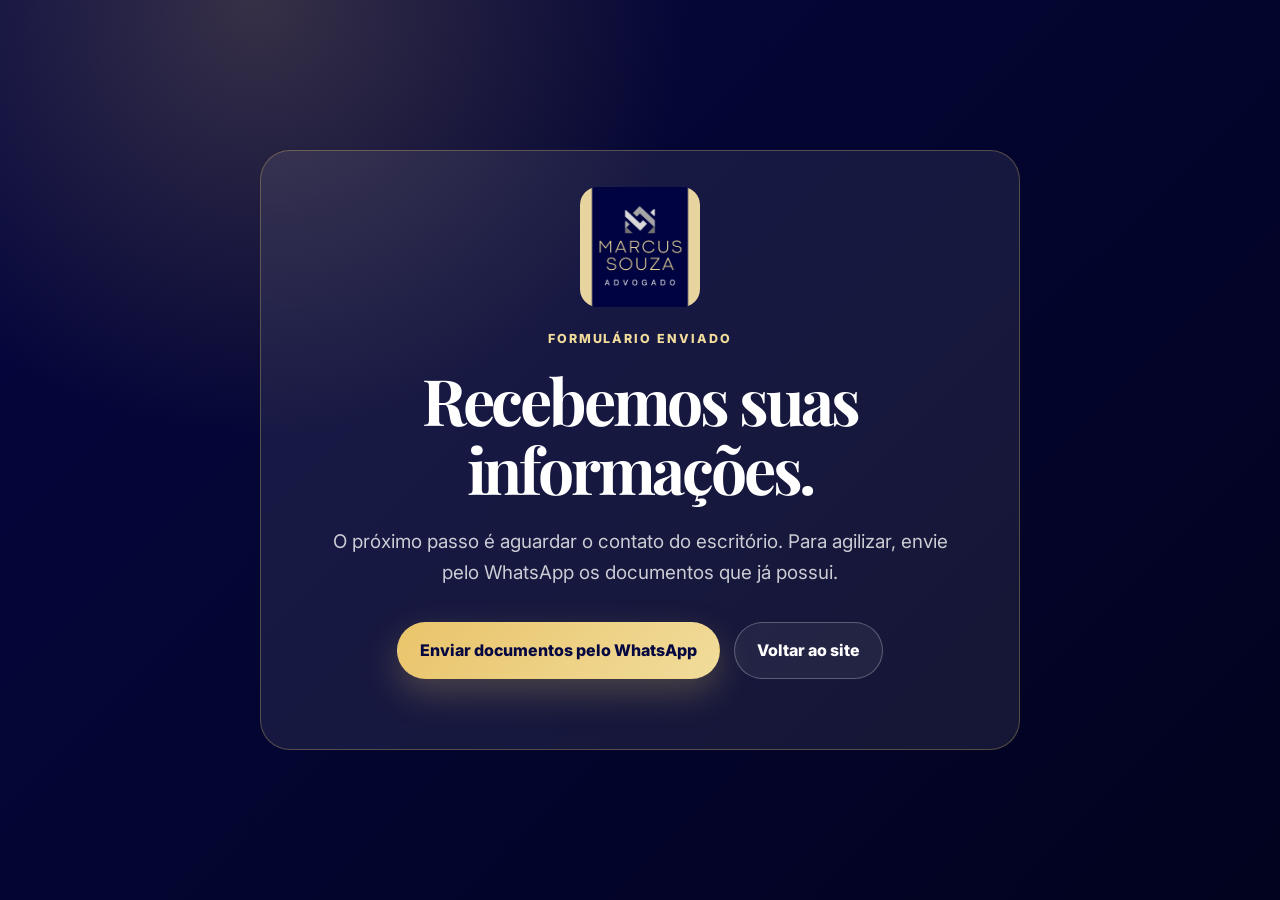
==== commit 89e09b73: "Add files via upload" ====
--- a/obrigado.html
+++ b/obrigado.html
@@ -4,18 +4,24 @@
   <meta charset="utf-8" />
   <meta name="viewport" content="width=device-width, initial-scale=1" />
   <title>Mensagem recebida | Marcus Souza Advocacia</title>
+  <link rel="preconnect" href="https://fonts.googleapis.com">
+  <link rel="preconnect" href="https://fonts.gstatic.com" crossorigin>
+  <link href="https://fonts.googleapis.com/css2?family=Inter:wght@400;600;700;800&family=Playfair+Display:wght@700;800&display=swap" rel="stylesheet">
   <link rel="stylesheet" href="styles.css" />
 </head>
-<body>
-  <main class="section final-cta" style="min-height:70vh;display:grid;place-items:center;text-align:center">
-    <div>
-      <p class="eyebrow">Cadastro enviado</p>
-      <h1>Recebemos seus dados.</h1>
-      <p class="hero-text" style="margin-inline:auto">O escritório fará a triagem das informações enviadas. Para acelerar, envie também os documentos pelo WhatsApp.</p>
-      <div class="hero-actions" style="justify-content:center">
-        <a class="btn primary" href="https://wa.me/5521965348183?text=Ol%C3%A1%2C%20Dr.%20Marcus.%20Acabei%20de%20preencher%20o%20formul%C3%A1rio%20do%20site%20e%20quero%20enviar%20os%20documentos." target="_blank" rel="noopener">Enviar documentos pelo WhatsApp</a>
-        <a class="btn secondary" href="/">Voltar ao site</a>
-      </div>
+<body class="section-dark">
+  <main class="thanks-page">
+    <div class="container" style="min-height:100vh;display:grid;place-items:center;padding:40px 0;">
+      <section style="max-width:760px;background:rgba(255,255,255,.08);border:1px solid rgba(233,196,106,.3);border-radius:30px;padding:36px;text-align:center;">
+        <img src="assets/logo.png" alt="Marcus Souza Advogado" style="width:120px;margin:0 auto 22px;border-radius:18px;">
+        <p class="eyebrow">Formulário enviado</p>
+        <h1 style="font-size:clamp(2.2rem,5vw,4rem);">Recebemos suas informações.</h1>
+        <p class="lead" style="margin-left:auto;margin-right:auto;">O próximo passo é aguardar o contato do escritório. Para agilizar, envie pelo WhatsApp os documentos que já possui.</p>
+        <div class="hero-actions" style="justify-content:center;">
+          <a class="btn primary" href="https://wa.me/5521965348183?text=Ol%C3%A1%2C%20Dr.%20Marcus.%20Preenchi%20o%20formul%C3%A1rio%20do%20site%20e%20quero%20enviar%20os%20documentos%20iniciais." target="_blank" rel="noopener">Enviar documentos pelo WhatsApp</a>
+          <a class="btn ghost" href="/">Voltar ao site</a>
+        </div>
+      </section>
     </div>
   </main>
 </body>
--- a/styles.css
+++ b/styles.css
@@ -1,7 +1,41 @@
 :root{
-  --green:#12352f; --green-2:#1e554a; --gold:#c49a4a; --cream:#f7f2e8; --paper:#fffdf8;
-  --ink:#13201d; --muted:#5f6d68; --line:#e7ddcc; --shadow:0 24px 60px rgba(16,38,32,.12);
-  --radius:24px; --max:1180px;
+  --navy:#050741;
+  --navy-2:#080b55;
+  --gold:#e9c46a;
+  --gold-2:#f1dc9b;
+  --ivory:#fbf6e8;
+  --cream:#efe0b0;
+  --ink:#171725;
+  --muted:#656779;
+  --line:rgba(5,7,65,.13);
+  --white:#fff;
+  --shadow:0 24px 70px rgba(5,7,65,.18);
+  --radius:26px;
 }
-*{box-sizing:border-box}html{scroll-behavior:smooth}body{margin:0;font-family:Inter,system-ui,-apple-system,Segoe UI,Roboto,Arial,sans-serif;color:var(--ink);background:var(--paper);line-height:1.55}a{color:inherit}img{max-width:100%;display:block}.skip-link{position:absolute;left:-999px;top:0;background:#fff;padding:10px}.skip-link:focus{left:10px;z-index:99}.topbar{position:sticky;top:0;z-index:50;display:flex;align-items:center;justify-content:space-between;gap:22px;padding:14px clamp(18px,4vw,54px);background:rgba(255,253,248,.92);backdrop-filter:blur(16px);border-bottom:1px solid var(--line)}.brand{display:flex;align-items:center;gap:12px;text-decoration:none}.brand-mark{width:44px;height:44px;border-radius:15px;background:var(--green);color:#fff;display:grid;place-items:center;font-weight:900}.brand small{display:block;color:var(--muted);font-size:.78rem}.nav{display:flex;align-items:center;gap:18px}.nav a{text-decoration:none;color:var(--muted);font-weight:700;font-size:.94rem}.nav a:hover{color:var(--green)}.nav-cta{background:var(--green);color:#fff!important;padding:10px 15px;border-radius:999px}.menu-btn{display:none}.mobile-menu{display:none}.section{max-width:var(--max);margin:auto;padding:78px clamp(18px,4vw,34px)}.hero{display:grid;grid-template-columns:1.15fr .85fr;gap:42px;align-items:center;min-height:calc(100vh - 78px);position:relative}.hero:before{content:"";position:absolute;inset:30px 20px auto auto;width:380px;height:380px;border-radius:50%;background:linear-gradient(135deg,rgba(196,154,74,.18),rgba(18,53,47,.12));filter:blur(2px);z-index:-1}.eyebrow{text-transform:uppercase;letter-spacing:.14em;font-weight:900;color:var(--gold);font-size:.78rem;margin:0 0 12px}h1,h2,h3{line-height:1.08;margin:0;color:var(--green)}h1{font-size:clamp(2.3rem,5vw,4.95rem);letter-spacing:-.06em}h2{font-size:clamp(1.75rem,3.3vw,3.1rem);letter-spacing:-.04em}h3{font-size:1.25rem}.hero-text,.section-heading p,.lead-copy p{font-size:1.1rem;color:var(--muted);max-width:740px}.hero-actions,.form-actions{display:flex;flex-wrap:wrap;gap:12px;margin:26px 0}.btn{display:inline-flex;align-items:center;justify-content:center;border:0;text-decoration:none;border-radius:999px;padding:13px 19px;font-weight:900;cursor:pointer;transition:.2s ease;box-shadow:none}.btn.primary{background:var(--green);color:#fff}.btn.primary:hover{background:var(--green-2);transform:translateY(-1px)}.btn.secondary{background:#fff;border:1px solid var(--line);color:var(--green)}.btn.small{font-size:.92rem;padding:10px 14px;background:var(--green);color:#fff;margin-top:8px}.trust-grid{display:grid;grid-template-columns:repeat(3,1fr);gap:12px;margin-top:28px}.trust-grid div,.case-card,.steps article,.area-card,.compact article,.doc-list,.lead-form,.faq details{background:#fff;border:1px solid var(--line);border-radius:var(--radius);box-shadow:var(--shadow)}.trust-grid div{padding:18px}.trust-grid strong{display:block;color:var(--green);font-size:1.35rem}.trust-grid span{color:var(--muted);font-size:.9rem}.case-card{padding:30px}.case-card ul{padding-left:20px;color:var(--muted)}.status,.tag{display:inline-flex;background:rgba(196,154,74,.15);color:#7b5b17;border:1px solid rgba(196,154,74,.35);padding:6px 10px;border-radius:999px;font-size:.78rem;font-weight:900;text-transform:uppercase;letter-spacing:.08em}.notice{font-size:.92rem;color:var(--muted);background:var(--cream);border:1px solid var(--line);padding:12px;border-radius:16px}.strip{max-width:none;background:linear-gradient(180deg,var(--cream),#fff8ed)}.strip>.section-heading,.strip>.steps,.strip>.cards,.strip>.faq{max-width:var(--max);margin-left:auto;margin-right:auto}.section-heading{text-align:center;margin-bottom:34px}.section-heading p{margin-left:auto;margin-right:auto}.steps{display:grid;grid-template-columns:repeat(4,1fr);gap:16px}.steps article{padding:22px}.steps span{width:38px;height:38px;display:grid;place-items:center;border-radius:12px;background:var(--green);color:#fff;font-weight:900;margin-bottom:18px}.cards.three{display:grid;grid-template-columns:repeat(3,1fr);gap:18px}.area-card{overflow:hidden;display:flex;flex-direction:column}.area-card img{height:205px;width:100%;object-fit:cover}.area-card div{padding:22px}.area-card p,.area-card li,.compact p,.doc-list p,.faq p{color:var(--muted)}.compact article{padding:24px}.split,.lead-section{display:grid;grid-template-columns:.9fr 1.1fr;gap:36px;align-items:start}.doc-list{padding:14px}.doc-list details,.faq details{padding:18px;margin:10px 0}.doc-list summary,.faq summary{font-weight:900;color:var(--green);cursor:pointer}.visual-law{background:var(--green);max-width:none;color:#fff;text-align:center}.visual-law h2,.visual-law .eyebrow{color:#fff}.visual-law p{color:rgba(255,255,255,.75)}.flow{max-width:var(--max);margin:30px auto 0;display:grid;grid-template-columns:repeat(4,1fr);gap:12px;padding:0 clamp(18px,4vw,34px)}.flow div{background:rgba(255,255,255,.1);border:1px solid rgba(255,255,255,.18);border-radius:22px;padding:22px}.flow span{display:block;color:rgba(255,255,255,.76);margin-top:6px}.lead-section{max-width:var(--max)}.lead-form{padding:22px}.lead-form label{display:block;font-weight:800;margin:12px 0}.lead-form input,.lead-form select,.lead-form textarea{width:100%;margin-top:7px;border:1px solid var(--line);border-radius:14px;padding:13px 14px;font:inherit;background:#fff;color:var(--ink)}.lead-form textarea{resize:vertical}.check{display:flex!important;align-items:flex-start;gap:10px;font-weight:700!important;color:var(--muted)}.check input{width:auto;margin-top:6px}.hidden{display:none}.faq{max-width:850px}.final-cta{text-align:center}.final-cta p{color:var(--muted)}.footer{display:grid;grid-template-columns:1.2fr .8fr 1fr;gap:24px;padding:34px clamp(18px,4vw,54px);background:#0f2b26;color:#fff}.footer p{color:rgba(255,255,255,.75);margin:6px 0}.floating-whatsapp{position:fixed;right:18px;bottom:18px;z-index:60;background:#1e554a;color:#fff;text-decoration:none;border-radius:999px;padding:14px 18px;font-weight:900;box-shadow:0 16px 38px rgba(16,38,32,.25)}
-@media(max-width:900px){.nav{display:none}.menu-btn{display:inline-flex;border:1px solid var(--line);background:#fff;border-radius:999px;padding:10px 14px;font-weight:900}.mobile-menu{padding:8px 18px 18px;background:#fff;border-bottom:1px solid var(--line)}.mobile-menu.open{display:grid;gap:10px}.mobile-menu a{text-decoration:none;padding:10px;border-radius:12px;background:var(--cream)}.hero,.split,.lead-section{grid-template-columns:1fr}.hero{min-height:auto;padding-top:46px}.steps,.cards.three,.flow,.footer{grid-template-columns:1fr}.trust-grid{grid-template-columns:1fr}.section{padding:52px 18px}.flow{padding:0 18px}.brand small{display:none}}
+*{box-sizing:border-box}
+html{scroll-behavior:smooth}
+body{margin:0;font-family:Inter,system-ui,-apple-system,Segoe UI,sans-serif;background:var(--ivory);color:var(--ink);line-height:1.6}
+img{max-width:100%;display:block}
+a{color:inherit;text-decoration:none}
+.container{width:min(1160px,calc(100% - 36px));margin-inline:auto}
+.skip{position:absolute;left:-999px;top:10px;background:var(--gold);color:var(--navy);padding:10px 14px;z-index:999}.skip:focus{left:10px}
+.topbar{position:sticky;top:0;z-index:50;background:rgba(5,7,65,.94);backdrop-filter:blur(14px);border-bottom:1px solid rgba(233,196,106,.25)}
+.nav{height:82px;display:flex;align-items:center;justify-content:space-between;gap:24px}
+.brand{display:flex;align-items:center;gap:14px;color:var(--white)}
+.brand img{width:58px;height:58px;object-fit:contain;border-radius:12px;background:var(--navy)}
+.brand strong{display:block;font-size:1.03rem;letter-spacing:.08em;text-transform:uppercase;color:var(--gold-2)}
+.brand small{display:block;font-size:.76rem;color:rgba(255,255,255,.74)}
+.menu{display:flex;align-items:center;gap:23px;color:rgba(255,255,255,.84);font-weight:600;font-size:.92rem}.menu a{transition:.2s}.menu a:hover{color:var(--gold)}
+.nav-cta{background:linear-gradient(135deg,var(--gold),var(--gold-2));color:var(--navy)!important;padding:11px 18px;border-radius:999px;box-shadow:0 10px 24px rgba(233,196,106,.25)}
+.menu-btn{display:none;background:transparent;color:#fff;border:1px solid rgba(255,255,255,.28);border-radius:12px;padding:9px 12px;font-weight:700}
+.section{padding:96px 0}.section-dark{background:radial-gradient(circle at 20% 0%,rgba(233,196,106,.22),transparent 32%),linear-gradient(135deg,var(--navy),#02031e);color:#fff}.section-soft{background:#fff8e2}.hero{position:relative;overflow:hidden;padding:86px 0 70px}.hero:before{content:"";position:absolute;inset:auto -20% -42% -20%;height:72%;background:linear-gradient(90deg,rgba(233,196,106,.2),transparent);filter:blur(30px)}
+.hero-grid{position:relative;display:grid;grid-template-columns:1.05fr .95fr;gap:54px;align-items:center}.eyebrow{margin:0 0 16px;font-size:.78rem;text-transform:uppercase;letter-spacing:.16em;font-weight:800;color:var(--gold-2)}.eyebrow.navy{color:var(--navy)}.eyebrow.gold{color:var(--gold)}
+h1,h2,h3{line-height:1.08;margin:0;color:inherit}h1{font-family:"Playfair Display",serif;font-size:clamp(2.65rem,6vw,5.55rem);letter-spacing:-.05em;max-width:760px}h1 span{color:var(--gold-2)}h2{font-family:"Playfair Display",serif;font-size:clamp(2rem,4vw,3.55rem);letter-spacing:-.035em}h3{font-size:1.22rem}.lead{font-size:1.18rem;color:rgba(255,255,255,.78);max-width:650px;margin:24px 0 0}.hero-actions{display:flex;flex-wrap:wrap;gap:14px;margin:34px 0}.btn{display:inline-flex;align-items:center;justify-content:center;gap:10px;border-radius:999px;padding:15px 22px;font-weight:800;border:1px solid transparent;transition:.22s;cursor:pointer}.btn.primary{background:linear-gradient(135deg,var(--gold),var(--gold-2));color:var(--navy);box-shadow:0 14px 34px rgba(233,196,106,.25)}.btn.primary:hover{transform:translateY(-2px);box-shadow:0 20px 42px rgba(233,196,106,.36)}.btn.ghost{border-color:rgba(255,255,255,.26);color:#fff;background:rgba(255,255,255,.06)}.btn.ghost:hover{background:rgba(255,255,255,.12)}.btn.full{width:100%;border:0}.btn.big{font-size:1.05rem;padding:18px 28px}.trust-row{display:flex;flex-wrap:wrap;gap:10px;margin-top:28px}.trust-row span{border:1px solid rgba(233,196,106,.32);background:rgba(255,255,255,.06);color:rgba(255,255,255,.82);padding:9px 13px;border-radius:999px;font-size:.86rem}
+.hero-card{position:relative;border-radius:34px;overflow:hidden;box-shadow:var(--shadow);border:1px solid rgba(233,196,106,.32);background:#111}.hero-card img{width:100%;height:min(680px,72vh);object-fit:cover;object-position:center top}.hero-badge{position:absolute;left:22px;right:22px;bottom:22px;background:rgba(5,7,65,.82);backdrop-filter:blur(14px);border:1px solid rgba(233,196,106,.34);border-radius:22px;padding:18px;color:#fff}.hero-badge strong{display:block;color:var(--gold-2);font-size:1.25rem}.hero-badge span{color:rgba(255,255,255,.76)}
+.pain-points{margin-top:-34px;position:relative;z-index:3}.cards-three{display:grid;grid-template-columns:repeat(3,1fr);gap:18px}.quick-card{background:#fff;border:1px solid var(--line);box-shadow:0 22px 60px rgba(5,7,65,.09);border-radius:var(--radius);padding:26px;min-height:230px;transition:.25s}.quick-card:hover{transform:translateY(-5px);border-color:rgba(233,196,106,.75)}.quick-card .icon{display:inline-flex;align-items:center;justify-content:center;width:46px;height:46px;border-radius:14px;background:var(--navy);color:var(--gold);font-weight:900;margin-bottom:24px}.quick-card h2{font-family:Inter,sans-serif;font-size:1.25rem;letter-spacing:-.02em;color:var(--navy)}.quick-card p{margin:14px 0 0;color:var(--muted)}
+.split{display:grid;grid-template-columns:.95fr 1.05fr;gap:70px;align-items:center}.image-stack{position:relative}.main-photo{border-radius:34px;box-shadow:var(--shadow);aspect-ratio:4/5;object-fit:cover;object-position:center top}.floating-photo{position:absolute;right:-26px;bottom:28px;width:170px;border-radius:24px;box-shadow:0 20px 50px rgba(5,7,65,.2);border:5px solid var(--ivory);background:var(--navy)}.section-copy p{font-size:1.05rem;color:var(--muted);margin:22px 0 0}.check-list{list-style:none;padding:0;margin:28px 0 0;display:grid;gap:14px}.check-list li{position:relative;padding-left:31px;color:#373849}.check-list li:before{content:"✓";position:absolute;left:0;top:0;width:22px;height:22px;border-radius:50%;background:var(--navy);color:var(--gold);display:grid;place-items:center;font-weight:900;font-size:.8rem}.section-head{text-align:center;max-width:780px;margin:0 auto 44px}.section-head p{color:var(--muted);margin:16px 0 0}.section-head h2{color:var(--navy)}
+.service-grid{display:grid;grid-template-columns:repeat(4,1fr);gap:18px}.service-card{background:#fff;border:1px solid var(--line);border-radius:var(--radius);padding:26px;display:flex;flex-direction:column;min-height:320px;box-shadow:0 16px 50px rgba(5,7,65,.06)}.service-card h3{color:var(--navy)}.service-card p{color:var(--muted);margin:16px 0 22px}.service-card a{margin-top:auto;color:var(--navy);font-weight:900;border-bottom:2px solid var(--gold);width:max-content}.story-block{background:linear-gradient(135deg,var(--navy),#02031e);color:#fff;overflow:hidden}.story-grid{display:grid;grid-template-columns:1fr .78fr;gap:56px;align-items:center}.story-block .section-copy p{color:rgba(255,255,255,.76)}.metrics{display:grid;grid-template-columns:repeat(3,1fr);gap:12px;margin-top:32px}.metrics div{padding:18px;border-radius:20px;border:1px solid rgba(233,196,106,.28);background:rgba(255,255,255,.06)}.metrics strong{display:block;color:var(--gold);font-size:1.45rem}.metrics span{display:block;color:rgba(255,255,255,.74);font-size:.9rem}.portrait-card{border-radius:34px;overflow:hidden;border:1px solid rgba(233,196,106,.28);box-shadow:0 30px 80px rgba(0,0,0,.25)}
+.steps{display:grid;grid-template-columns:repeat(4,1fr);gap:18px}.step{background:#fff;border:1px solid var(--line);border-radius:var(--radius);padding:26px;box-shadow:0 16px 50px rgba(5,7,65,.06)}.step span{display:grid;place-items:center;width:50px;height:50px;border-radius:16px;background:var(--navy);color:var(--gold);font-weight:900;margin-bottom:24px}.step h3{color:var(--navy)}.step p{color:var(--muted);margin:14px 0 0}.section-image-band{padding-top:0}.photo-grid{display:grid;grid-template-columns:1fr 1.18fr 1fr;gap:18px}.photo-grid img{height:430px;width:100%;object-fit:cover;object-position:center top;border-radius:30px;box-shadow:0 20px 50px rgba(5,7,65,.12)}.photo-grid img:nth-child(2){height:500px}.doc-grid{display:grid;grid-template-columns:repeat(3,1fr);gap:20px}.doc-card{background:#fff;border:1px solid var(--line);border-radius:var(--radius);padding:28px;box-shadow:0 16px 50px rgba(5,7,65,.06)}.doc-card h3{color:var(--navy)}.doc-card ul{margin:18px 0 0;padding-left:19px;color:var(--muted)}.doc-card li{margin:10px 0}.lead-section{background:linear-gradient(135deg,var(--navy),#02031e);color:#fff}.lead-grid{display:grid;grid-template-columns:.85fr 1.15fr;gap:42px;align-items:start}.lead-section .section-copy p{color:rgba(255,255,255,.76)}.notice{margin-top:28px;border:1px solid rgba(233,196,106,.3);background:rgba(255,255,255,.06);border-radius:22px;padding:18px;color:rgba(255,255,255,.78)}.lead-form{background:#fff;color:var(--ink);border-radius:30px;padding:28px;box-shadow:0 26px 80px rgba(0,0,0,.24)}.form-row{display:grid;grid-template-columns:1fr 1fr;gap:14px}.lead-form label{display:grid;gap:8px;font-size:.88rem;font-weight:800;color:var(--navy);margin-bottom:14px}.lead-form input,.lead-form select,.lead-form textarea{width:100%;border:1px solid rgba(5,7,65,.18);border-radius:15px;padding:13px 14px;font:inherit;background:#fff;color:var(--ink);outline:none}.lead-form input:focus,.lead-form select:focus,.lead-form textarea:focus{border-color:var(--gold);box-shadow:0 0 0 4px rgba(233,196,106,.22)}.consent{display:flex!important;grid-template-columns:auto 1fr!important;align-items:flex-start;font-weight:600!important;color:var(--muted)!important}.consent input{width:auto;margin-top:5px}.hidden{display:none}.faq-wrap{max-width:880px}.faq-list{display:grid;gap:14px}.faq-list details{background:#fff;border:1px solid var(--line);border-radius:22px;padding:20px 22px;box-shadow:0 12px 34px rgba(5,7,65,.05)}.faq-list summary{cursor:pointer;font-weight:900;color:var(--navy)}.faq-list p{color:var(--muted);margin:14px 0 0}.final-cta{padding:82px 0}.final-grid{display:flex;align-items:center;justify-content:space-between;gap:26px}.final-grid h2{max-width:700px}.final-grid p{color:rgba(255,255,255,.76);font-size:1.05rem}.footer{background:#02031e;color:rgba(255,255,255,.72);padding:42px 0}.footer-grid{display:grid;grid-template-columns:1.2fr .8fr 1.1fr;gap:28px}.footer img{width:78px;border-radius:14px;margin-bottom:10px}.footer strong{color:var(--gold-2)}.footer p{margin:8px 0 0}.float-whatsapp{position:fixed;right:20px;bottom:20px;z-index:45;background:#25d366;color:#071b0d;font-weight:900;border-radius:999px;padding:15px 18px;box-shadow:0 18px 42px rgba(0,0,0,.24)}
+.reveal{opacity:0;transform:translateY(18px);transition:opacity .7s ease, transform .7s ease}.reveal.visible{opacity:1;transform:none}.delay-1{transition-delay:.08s}.delay-2{transition-delay:.15s}.delay-3{transition-delay:.22s}
+@media (max-width:980px){.menu-btn{display:block}.menu{position:absolute;left:18px;right:18px;top:82px;display:none;flex-direction:column;align-items:stretch;background:var(--navy);border:1px solid rgba(233,196,106,.25);border-radius:22px;padding:18px}.menu.open{display:flex}.hero-grid,.split,.story-grid,.lead-grid{grid-template-columns:1fr}.cards-three,.service-grid,.steps,.doc-grid{grid-template-columns:1fr 1fr}.photo-grid{grid-template-columns:1fr}.photo-grid img,.photo-grid img:nth-child(2){height:420px}.final-grid{display:grid}.footer-grid{grid-template-columns:1fr}.hero-card img{height:620px}.floating-photo{right:16px}}
+@media (max-width:640px){.container{width:min(100% - 24px,1160px)}.nav{height:74px}.brand img{width:48px;height:48px}.brand small{display:none}.menu{top:74px}.hero{padding:56px 0 58px}h1{font-size:2.75rem}.lead{font-size:1rem}.cards-three,.service-grid,.steps,.doc-grid,.metrics,.form-row{grid-template-columns:1fr}.section{padding:68px 0}.hero-card img{height:520px}.quick-card{min-height:auto}.photo-grid img,.photo-grid img:nth-child(2){height:360px}.float-whatsapp{left:16px;right:16px;text-align:center;justify-content:center;display:flex}.lead-form{padding:20px}.footer{padding-bottom:86px}.portrait-card{max-height:720px}.portrait-card img{width:100%;object-fit:cover}}
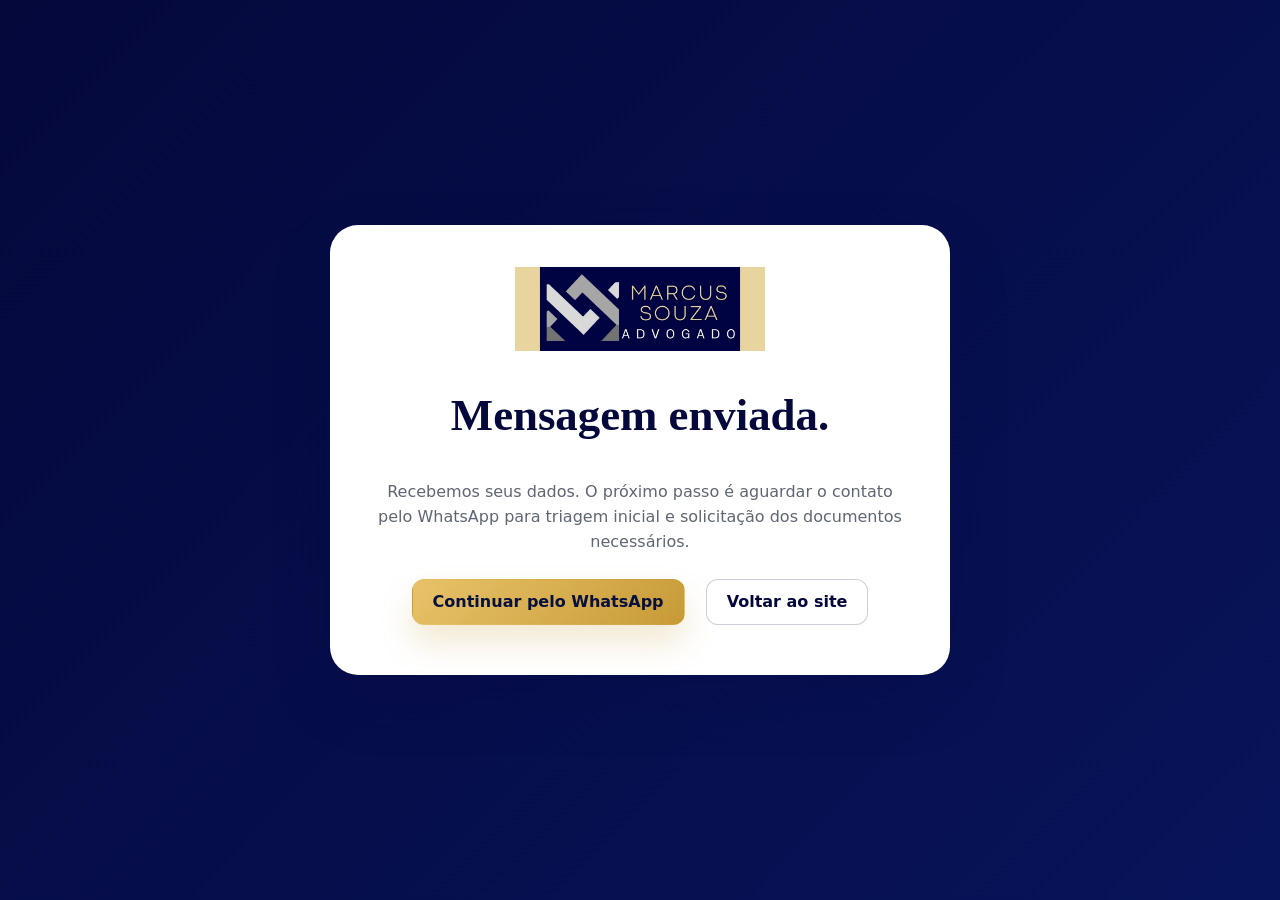
==== commit 91908c12: "Add files via upload" ====
--- a/obrigado.html
+++ b/obrigado.html
@@ -3,26 +3,16 @@
 <head>
   <meta charset="utf-8" />
   <meta name="viewport" content="width=device-width, initial-scale=1" />
-  <title>Mensagem recebida | Marcus Souza Advocacia</title>
-  <link rel="preconnect" href="https://fonts.googleapis.com">
-  <link rel="preconnect" href="https://fonts.gstatic.com" crossorigin>
-  <link href="https://fonts.googleapis.com/css2?family=Inter:wght@400;600;700;800&family=Playfair+Display:wght@700;800&display=swap" rel="stylesheet">
-  <link rel="stylesheet" href="styles.css" />
+  <title>Mensagem enviada | Marcus Souza Advogado</title>
+  <link rel="stylesheet" href="/styles.css" />
 </head>
-<body class="section-dark">
-  <main class="thanks-page">
-    <div class="container" style="min-height:100vh;display:grid;place-items:center;padding:40px 0;">
-      <section style="max-width:760px;background:rgba(255,255,255,.08);border:1px solid rgba(233,196,106,.3);border-radius:30px;padding:36px;text-align:center;">
-        <img src="assets/logo.png" alt="Marcus Souza Advogado" style="width:120px;margin:0 auto 22px;border-radius:18px;">
-        <p class="eyebrow">Formulário enviado</p>
-        <h1 style="font-size:clamp(2.2rem,5vw,4rem);">Recebemos suas informações.</h1>
-        <p class="lead" style="margin-left:auto;margin-right:auto;">O próximo passo é aguardar o contato do escritório. Para agilizar, envie pelo WhatsApp os documentos que já possui.</p>
-        <div class="hero-actions" style="justify-content:center;">
-          <a class="btn primary" href="https://wa.me/5521965348183?text=Ol%C3%A1%2C%20Dr.%20Marcus.%20Preenchi%20o%20formul%C3%A1rio%20do%20site%20e%20quero%20enviar%20os%20documentos%20iniciais." target="_blank" rel="noopener">Enviar documentos pelo WhatsApp</a>
-          <a class="btn ghost" href="/">Voltar ao site</a>
-        </div>
-      </section>
-    </div>
+<body class="thanks-page">
+  <main class="thanks-card">
+    <img src="/assets/logo-wide.webp" alt="Marcus Souza Advogado" />
+    <h1>Mensagem enviada.</h1>
+    <p>Recebemos seus dados. O próximo passo é aguardar o contato pelo WhatsApp para triagem inicial e solicitação dos documentos necessários.</p>
+    <a class="btn btn-gold" target="_blank" rel="noopener" href="https://wa.me/5521965348183?text=Ol%C3%A1%2C%20Dr.%20Marcus.%20Acabei%20de%20enviar%20meus%20dados%20pelo%20site.">Continuar pelo WhatsApp</a>
+    <a class="btn btn-ghost" href="/">Voltar ao site</a>
   </main>
 </body>
 </html>
--- a/styles.css
+++ b/styles.css
@@ -1,41 +1,17 @@
 :root{
-  --navy:#050741;
-  --navy-2:#080b55;
-  --gold:#e9c46a;
-  --gold-2:#f1dc9b;
-  --ivory:#fbf6e8;
-  --cream:#efe0b0;
-  --ink:#171725;
-  --muted:#656779;
-  --line:rgba(5,7,65,.13);
-  --white:#fff;
-  --shadow:0 24px 70px rgba(5,7,65,.18);
-  --radius:26px;
+  --navy:#04083b;
+  --navy-2:#08124d;
+  --navy-3:#0d1a5f;
+  --gold:#e8c26a;
+  --gold-2:#c79a36;
+  --ivory:#f8f3e8;
+  --paper:#fffaf1;
+  --ink:#111827;
+  --muted:#5f6673;
+  --line:rgba(232,194,106,.35);
+  --shadow:0 24px 60px rgba(4,8,59,.18);
+  --radius:24px;
 }
-*{box-sizing:border-box}
-html{scroll-behavior:smooth}
-body{margin:0;font-family:Inter,system-ui,-apple-system,Segoe UI,sans-serif;background:var(--ivory);color:var(--ink);line-height:1.6}
-img{max-width:100%;display:block}
-a{color:inherit;text-decoration:none}
-.container{width:min(1160px,calc(100% - 36px));margin-inline:auto}
-.skip{position:absolute;left:-999px;top:10px;background:var(--gold);color:var(--navy);padding:10px 14px;z-index:999}.skip:focus{left:10px}
-.topbar{position:sticky;top:0;z-index:50;background:rgba(5,7,65,.94);backdrop-filter:blur(14px);border-bottom:1px solid rgba(233,196,106,.25)}
-.nav{height:82px;display:flex;align-items:center;justify-content:space-between;gap:24px}
-.brand{display:flex;align-items:center;gap:14px;color:var(--white)}
-.brand img{width:58px;height:58px;object-fit:contain;border-radius:12px;background:var(--navy)}
-.brand strong{display:block;font-size:1.03rem;letter-spacing:.08em;text-transform:uppercase;color:var(--gold-2)}
-.brand small{display:block;font-size:.76rem;color:rgba(255,255,255,.74)}
-.menu{display:flex;align-items:center;gap:23px;color:rgba(255,255,255,.84);font-weight:600;font-size:.92rem}.menu a{transition:.2s}.menu a:hover{color:var(--gold)}
-.nav-cta{background:linear-gradient(135deg,var(--gold),var(--gold-2));color:var(--navy)!important;padding:11px 18px;border-radius:999px;box-shadow:0 10px 24px rgba(233,196,106,.25)}
-.menu-btn{display:none;background:transparent;color:#fff;border:1px solid rgba(255,255,255,.28);border-radius:12px;padding:9px 12px;font-weight:700}
-.section{padding:96px 0}.section-dark{background:radial-gradient(circle at 20% 0%,rgba(233,196,106,.22),transparent 32%),linear-gradient(135deg,var(--navy),#02031e);color:#fff}.section-soft{background:#fff8e2}.hero{position:relative;overflow:hidden;padding:86px 0 70px}.hero:before{content:"";position:absolute;inset:auto -20% -42% -20%;height:72%;background:linear-gradient(90deg,rgba(233,196,106,.2),transparent);filter:blur(30px)}
-.hero-grid{position:relative;display:grid;grid-template-columns:1.05fr .95fr;gap:54px;align-items:center}.eyebrow{margin:0 0 16px;font-size:.78rem;text-transform:uppercase;letter-spacing:.16em;font-weight:800;color:var(--gold-2)}.eyebrow.navy{color:var(--navy)}.eyebrow.gold{color:var(--gold)}
-h1,h2,h3{line-height:1.08;margin:0;color:inherit}h1{font-family:"Playfair Display",serif;font-size:clamp(2.65rem,6vw,5.55rem);letter-spacing:-.05em;max-width:760px}h1 span{color:var(--gold-2)}h2{font-family:"Playfair Display",serif;font-size:clamp(2rem,4vw,3.55rem);letter-spacing:-.035em}h3{font-size:1.22rem}.lead{font-size:1.18rem;color:rgba(255,255,255,.78);max-width:650px;margin:24px 0 0}.hero-actions{display:flex;flex-wrap:wrap;gap:14px;margin:34px 0}.btn{display:inline-flex;align-items:center;justify-content:center;gap:10px;border-radius:999px;padding:15px 22px;font-weight:800;border:1px solid transparent;transition:.22s;cursor:pointer}.btn.primary{background:linear-gradient(135deg,var(--gold),var(--gold-2));color:var(--navy);box-shadow:0 14px 34px rgba(233,196,106,.25)}.btn.primary:hover{transform:translateY(-2px);box-shadow:0 20px 42px rgba(233,196,106,.36)}.btn.ghost{border-color:rgba(255,255,255,.26);color:#fff;background:rgba(255,255,255,.06)}.btn.ghost:hover{background:rgba(255,255,255,.12)}.btn.full{width:100%;border:0}.btn.big{font-size:1.05rem;padding:18px 28px}.trust-row{display:flex;flex-wrap:wrap;gap:10px;margin-top:28px}.trust-row span{border:1px solid rgba(233,196,106,.32);background:rgba(255,255,255,.06);color:rgba(255,255,255,.82);padding:9px 13px;border-radius:999px;font-size:.86rem}
-.hero-card{position:relative;border-radius:34px;overflow:hidden;box-shadow:var(--shadow);border:1px solid rgba(233,196,106,.32);background:#111}.hero-card img{width:100%;height:min(680px,72vh);object-fit:cover;object-position:center top}.hero-badge{position:absolute;left:22px;right:22px;bottom:22px;background:rgba(5,7,65,.82);backdrop-filter:blur(14px);border:1px solid rgba(233,196,106,.34);border-radius:22px;padding:18px;color:#fff}.hero-badge strong{display:block;color:var(--gold-2);font-size:1.25rem}.hero-badge span{color:rgba(255,255,255,.76)}
-.pain-points{margin-top:-34px;position:relative;z-index:3}.cards-three{display:grid;grid-template-columns:repeat(3,1fr);gap:18px}.quick-card{background:#fff;border:1px solid var(--line);box-shadow:0 22px 60px rgba(5,7,65,.09);border-radius:var(--radius);padding:26px;min-height:230px;transition:.25s}.quick-card:hover{transform:translateY(-5px);border-color:rgba(233,196,106,.75)}.quick-card .icon{display:inline-flex;align-items:center;justify-content:center;width:46px;height:46px;border-radius:14px;background:var(--navy);color:var(--gold);font-weight:900;margin-bottom:24px}.quick-card h2{font-family:Inter,sans-serif;font-size:1.25rem;letter-spacing:-.02em;color:var(--navy)}.quick-card p{margin:14px 0 0;color:var(--muted)}
-.split{display:grid;grid-template-columns:.95fr 1.05fr;gap:70px;align-items:center}.image-stack{position:relative}.main-photo{border-radius:34px;box-shadow:var(--shadow);aspect-ratio:4/5;object-fit:cover;object-position:center top}.floating-photo{position:absolute;right:-26px;bottom:28px;width:170px;border-radius:24px;box-shadow:0 20px 50px rgba(5,7,65,.2);border:5px solid var(--ivory);background:var(--navy)}.section-copy p{font-size:1.05rem;color:var(--muted);margin:22px 0 0}.check-list{list-style:none;padding:0;margin:28px 0 0;display:grid;gap:14px}.check-list li{position:relative;padding-left:31px;color:#373849}.check-list li:before{content:"✓";position:absolute;left:0;top:0;width:22px;height:22px;border-radius:50%;background:var(--navy);color:var(--gold);display:grid;place-items:center;font-weight:900;font-size:.8rem}.section-head{text-align:center;max-width:780px;margin:0 auto 44px}.section-head p{color:var(--muted);margin:16px 0 0}.section-head h2{color:var(--navy)}
-.service-grid{display:grid;grid-template-columns:repeat(4,1fr);gap:18px}.service-card{background:#fff;border:1px solid var(--line);border-radius:var(--radius);padding:26px;display:flex;flex-direction:column;min-height:320px;box-shadow:0 16px 50px rgba(5,7,65,.06)}.service-card h3{color:var(--navy)}.service-card p{color:var(--muted);margin:16px 0 22px}.service-card a{margin-top:auto;color:var(--navy);font-weight:900;border-bottom:2px solid var(--gold);width:max-content}.story-block{background:linear-gradient(135deg,var(--navy),#02031e);color:#fff;overflow:hidden}.story-grid{display:grid;grid-template-columns:1fr .78fr;gap:56px;align-items:center}.story-block .section-copy p{color:rgba(255,255,255,.76)}.metrics{display:grid;grid-template-columns:repeat(3,1fr);gap:12px;margin-top:32px}.metrics div{padding:18px;border-radius:20px;border:1px solid rgba(233,196,106,.28);background:rgba(255,255,255,.06)}.metrics strong{display:block;color:var(--gold);font-size:1.45rem}.metrics span{display:block;color:rgba(255,255,255,.74);font-size:.9rem}.portrait-card{border-radius:34px;overflow:hidden;border:1px solid rgba(233,196,106,.28);box-shadow:0 30px 80px rgba(0,0,0,.25)}
-.steps{display:grid;grid-template-columns:repeat(4,1fr);gap:18px}.step{background:#fff;border:1px solid var(--line);border-radius:var(--radius);padding:26px;box-shadow:0 16px 50px rgba(5,7,65,.06)}.step span{display:grid;place-items:center;width:50px;height:50px;border-radius:16px;background:var(--navy);color:var(--gold);font-weight:900;margin-bottom:24px}.step h3{color:var(--navy)}.step p{color:var(--muted);margin:14px 0 0}.section-image-band{padding-top:0}.photo-grid{display:grid;grid-template-columns:1fr 1.18fr 1fr;gap:18px}.photo-grid img{height:430px;width:100%;object-fit:cover;object-position:center top;border-radius:30px;box-shadow:0 20px 50px rgba(5,7,65,.12)}.photo-grid img:nth-child(2){height:500px}.doc-grid{display:grid;grid-template-columns:repeat(3,1fr);gap:20px}.doc-card{background:#fff;border:1px solid var(--line);border-radius:var(--radius);padding:28px;box-shadow:0 16px 50px rgba(5,7,65,.06)}.doc-card h3{color:var(--navy)}.doc-card ul{margin:18px 0 0;padding-left:19px;color:var(--muted)}.doc-card li{margin:10px 0}.lead-section{background:linear-gradient(135deg,var(--navy),#02031e);color:#fff}.lead-grid{display:grid;grid-template-columns:.85fr 1.15fr;gap:42px;align-items:start}.lead-section .section-copy p{color:rgba(255,255,255,.76)}.notice{margin-top:28px;border:1px solid rgba(233,196,106,.3);background:rgba(255,255,255,.06);border-radius:22px;padding:18px;color:rgba(255,255,255,.78)}.lead-form{background:#fff;color:var(--ink);border-radius:30px;padding:28px;box-shadow:0 26px 80px rgba(0,0,0,.24)}.form-row{display:grid;grid-template-columns:1fr 1fr;gap:14px}.lead-form label{display:grid;gap:8px;font-size:.88rem;font-weight:800;color:var(--navy);margin-bottom:14px}.lead-form input,.lead-form select,.lead-form textarea{width:100%;border:1px solid rgba(5,7,65,.18);border-radius:15px;padding:13px 14px;font:inherit;background:#fff;color:var(--ink);outline:none}.lead-form input:focus,.lead-form select:focus,.lead-form textarea:focus{border-color:var(--gold);box-shadow:0 0 0 4px rgba(233,196,106,.22)}.consent{display:flex!important;grid-template-columns:auto 1fr!important;align-items:flex-start;font-weight:600!important;color:var(--muted)!important}.consent input{width:auto;margin-top:5px}.hidden{display:none}.faq-wrap{max-width:880px}.faq-list{display:grid;gap:14px}.faq-list details{background:#fff;border:1px solid var(--line);border-radius:22px;padding:20px 22px;box-shadow:0 12px 34px rgba(5,7,65,.05)}.faq-list summary{cursor:pointer;font-weight:900;color:var(--navy)}.faq-list p{color:var(--muted);margin:14px 0 0}.final-cta{padding:82px 0}.final-grid{display:flex;align-items:center;justify-content:space-between;gap:26px}.final-grid h2{max-width:700px}.final-grid p{color:rgba(255,255,255,.76);font-size:1.05rem}.footer{background:#02031e;color:rgba(255,255,255,.72);padding:42px 0}.footer-grid{display:grid;grid-template-columns:1.2fr .8fr 1.1fr;gap:28px}.footer img{width:78px;border-radius:14px;margin-bottom:10px}.footer strong{color:var(--gold-2)}.footer p{margin:8px 0 0}.float-whatsapp{position:fixed;right:20px;bottom:20px;z-index:45;background:#25d366;color:#071b0d;font-weight:900;border-radius:999px;padding:15px 18px;box-shadow:0 18px 42px rgba(0,0,0,.24)}
-.reveal{opacity:0;transform:translateY(18px);transition:opacity .7s ease, transform .7s ease}.reveal.visible{opacity:1;transform:none}.delay-1{transition-delay:.08s}.delay-2{transition-delay:.15s}.delay-3{transition-delay:.22s}
-@media (max-width:980px){.menu-btn{display:block}.menu{position:absolute;left:18px;right:18px;top:82px;display:none;flex-direction:column;align-items:stretch;background:var(--navy);border:1px solid rgba(233,196,106,.25);border-radius:22px;padding:18px}.menu.open{display:flex}.hero-grid,.split,.story-grid,.lead-grid{grid-template-columns:1fr}.cards-three,.service-grid,.steps,.doc-grid{grid-template-columns:1fr 1fr}.photo-grid{grid-template-columns:1fr}.photo-grid img,.photo-grid img:nth-child(2){height:420px}.final-grid{display:grid}.footer-grid{grid-template-columns:1fr}.hero-card img{height:620px}.floating-photo{right:16px}}
-@media (max-width:640px){.container{width:min(100% - 24px,1160px)}.nav{height:74px}.brand img{width:48px;height:48px}.brand small{display:none}.menu{top:74px}.hero{padding:56px 0 58px}h1{font-size:2.75rem}.lead{font-size:1rem}.cards-three,.service-grid,.steps,.doc-grid,.metrics,.form-row{grid-template-columns:1fr}.section{padding:68px 0}.hero-card img{height:520px}.quick-card{min-height:auto}.photo-grid img,.photo-grid img:nth-child(2){height:360px}.float-whatsapp{left:16px;right:16px;text-align:center;justify-content:center;display:flex}.lead-form{padding:20px}.footer{padding-bottom:86px}.portrait-card{max-height:720px}.portrait-card img{width:100%;object-fit:cover}}
+*{box-sizing:border-box}html{scroll-behavior:smooth}body{margin:0;font-family:Inter, ui-sans-serif, system-ui, -apple-system, Segoe UI, Arial, sans-serif;color:var(--ink);background:var(--ivory);line-height:1.55}img{max-width:100%;display:block}a{color:inherit;text-decoration:none}.container{width:min(1160px,calc(100% - 40px));margin-inline:auto}.site-header{position:sticky;top:0;z-index:50;background:rgba(4,8,59,.96);backdrop-filter:blur(18px);border-bottom:1px solid rgba(255,255,255,.08)}.header-wrap{height:78px;display:flex;align-items:center;gap:24px}.brand img{width:210px;height:auto}.nav{display:flex;gap:26px;margin-left:auto;color:#fff;font-weight:650;font-size:.96rem}.nav a{opacity:.9;position:relative}.nav a:after{content:"";position:absolute;left:0;right:0;bottom:-12px;height:2px;background:var(--gold);transform:scaleX(0);transform-origin:left;transition:.2s}.nav a:hover:after{transform:scaleX(1)}.menu-toggle{display:none;margin-left:auto;background:transparent;border:1px solid var(--line);color:#fff;border-radius:10px;padding:8px 12px}.btn{display:inline-flex;align-items:center;justify-content:center;gap:10px;border-radius:12px;padding:14px 20px;font-weight:800;line-height:1;border:1px solid transparent;transition:.2s ease}.btn:hover{transform:translateY(-1px)}.btn-gold{background:linear-gradient(135deg,var(--gold),var(--gold-2));color:#07103e;box-shadow:0 18px 32px rgba(199,154,54,.22)}.btn-outline{border-color:var(--gold);color:var(--gold);padding:12px 18px}.btn-ghost{border-color:rgba(255,255,255,.25);color:#fff;background:rgba(255,255,255,.08)}.hero{position:relative;background:radial-gradient(circle at 85% 10%,rgba(232,194,106,.16),transparent 28%),linear-gradient(135deg,#04083b,#07124c 55%,#030626);color:#fff;overflow:hidden}.hero-bg{position:absolute;inset:0;background:linear-gradient(90deg,rgba(4,8,59,.95),rgba(4,8,59,.78) 45%,rgba(4,8,59,.2)),url('/assets/logo-square.webp') left -120px top -170px/520px auto no-repeat;opacity:.55}.hero-grid{position:relative;min-height:640px;display:grid;grid-template-columns:1.05fr .95fr;gap:52px;align-items:center;padding:72px 0}.eyebrow,.section-kicker{display:inline-flex;color:var(--gold);font-weight:850;letter-spacing:.08em;text-transform:uppercase;font-size:.78rem}.hero h1{font-family:Georgia, 'Times New Roman', serif;font-size:clamp(2.6rem,5vw,5.35rem);line-height:.98;margin:18px 0 24px;max-width:780px;letter-spacing:-.045em}.hero h1 em{font-style:normal;color:var(--gold)}.hero p{font-size:1.15rem;max-width:630px;color:rgba(255,255,255,.88);margin-bottom:28px}.hero-actions{display:flex;gap:14px;flex-wrap:wrap}.trust-line{margin-top:28px;display:flex;gap:16px;align-items:center;flex-wrap:wrap;color:rgba(255,255,255,.78)}.trust-line strong{color:var(--gold);padding:8px 12px;border:1px solid var(--line);border-radius:999px}.hero-photo-card{position:relative;border-radius:32px;overflow:hidden;border:1px solid rgba(232,194,106,.4);box-shadow:var(--shadow);background:#000}.hero-photo-card:before{content:"";position:absolute;inset:0;background:linear-gradient(180deg,transparent 58%,rgba(4,8,59,.35));z-index:1;pointer-events:none}.hero-photo-card img{width:100%;height:600px;object-fit:cover;object-position:center top}.service-strip{background:linear-gradient(90deg,#04083b,#071453);color:#fff;border-top:1px solid var(--line);border-bottom:1px solid var(--line)}.service-grid{display:grid;grid-template-columns:repeat(4,1fr)}.service-grid article{padding:28px 24px;border-left:1px solid rgba(232,194,106,.22)}.service-grid article:last-child{border-right:1px solid rgba(232,194,106,.22)}.icon{display:inline-flex;width:46px;height:46px;align-items:center;justify-content:center;border:1px solid var(--gold);border-radius:14px;color:var(--gold);font-weight:900;margin-bottom:12px}.service-grid h2{font-family:Georgia,serif;color:var(--gold);font-size:1.18rem;margin:0 0 6px}.service-grid p{margin:0;color:rgba(255,255,255,.8);font-size:.95rem}.section{padding:92px 0}.about{background:linear-gradient(180deg,var(--paper),#fff)}.about-grid,.feature-grid,.contact-grid,.faq-grid{display:grid;grid-template-columns:1fr 1fr;gap:56px;align-items:center}.section h2{font-family:Georgia,serif;color:var(--navy);font-size:clamp(2rem,3.3vw,3.5rem);line-height:1.06;margin:12px 0 20px;letter-spacing:-.025em}.section p{color:var(--muted);font-size:1.05rem}.about-badges{display:flex;gap:10px;flex-wrap:wrap;margin-top:28px}.about-badges span{border:1px solid rgba(4,8,59,.12);background:#fff;border-radius:999px;padding:10px 14px;font-weight:800;color:var(--navy)}.portrait-split{position:relative;border-radius:var(--radius);overflow:hidden;box-shadow:var(--shadow);background:#111}.portrait-split img{width:100%;height:620px;object-fit:cover;object-position:center top}.portrait-note{position:absolute;left:22px;right:22px;bottom:22px;border:1px solid var(--line);background:rgba(4,8,59,.88);color:#fff;border-radius:18px;padding:18px}.portrait-note strong{color:var(--gold);display:block}.portrait-note small{display:block;color:rgba(255,255,255,.78);margin-top:4px}.method{background:var(--navy);color:#fff}.method .section h2,.method h2{color:#fff}.method .section-head p{color:rgba(255,255,255,.72)}.section-head{text-align:center;max-width:820px;margin:0 auto 44px}.align-left{text-align:left;margin:0}.steps-grid{display:grid;grid-template-columns:repeat(4,1fr);gap:18px}.steps-grid article{background:rgba(255,255,255,.06);border:1px solid rgba(232,194,106,.25);border-radius:22px;padding:26px}.steps-grid b{display:inline-flex;width:44px;height:44px;align-items:center;justify-content:center;background:var(--gold);border-radius:50%;color:var(--navy);margin-bottom:20px}.steps-grid h3{color:#fff;margin:0 0 10px;font-size:1.2rem}.steps-grid p{color:rgba(255,255,255,.78);font-size:.98rem}.feature{background:#fff}.feature-photo img{border-radius:var(--radius);height:620px;width:100%;object-fit:cover;object-position:center;box-shadow:var(--shadow)}.check-list{padding:0;margin:26px 0 0;list-style:none;display:grid;gap:12px}.check-list li{position:relative;padding-left:34px;color:#2b3443}.check-list li:before{content:"✓";position:absolute;left:0;top:0;background:var(--navy);color:var(--gold);width:24px;height:24px;border-radius:50%;display:flex;align-items:center;justify-content:center;font-size:.78rem;font-weight:900}.documents{background:linear-gradient(180deg,#fff,var(--paper))}.cards-grid.three{display:grid;grid-template-columns:repeat(3,1fr);gap:22px}.doc-card{background:#fff;border:1px solid rgba(4,8,59,.09);border-radius:22px;padding:28px;box-shadow:0 18px 45px rgba(4,8,59,.08)}.doc-card h3{color:var(--navy);font-family:Georgia,serif;font-size:1.45rem;margin:0 0 10px}.contact{background:linear-gradient(135deg,#04083b,#08145a);color:#fff}.contact h2{color:#fff}.contact p{color:rgba(255,255,255,.78)}.contact-card{margin-top:30px;background:rgba(255,255,255,.08);border:1px solid var(--line);border-radius:18px;padding:20px;display:grid;gap:6px;max-width:360px}.contact-card a{color:var(--gold);font-size:1.25rem;font-weight:900}.lead-form{background:#fff;color:var(--ink);border-radius:26px;padding:30px;box-shadow:var(--shadow);display:grid;gap:14px}.lead-form label{display:grid;gap:7px;font-weight:800;color:var(--navy);font-size:.95rem}.lead-form input,.lead-form select,.lead-form textarea{width:100%;border:1px solid rgba(4,8,59,.16);border-radius:12px;padding:13px 14px;font:inherit;background:#fbfbfd}.lead-form textarea{resize:vertical}.lead-form .consent{grid-template-columns:auto 1fr;align-items:start;font-weight:650;color:#374151}.lead-form .consent input{width:auto;margin-top:6px}.lead-form small{color:var(--muted)}.hidden{display:none}.faq{background:var(--paper)}.faq-grid{align-items:start}.faq-list{display:grid;gap:12px}details{background:#fff;border:1px solid rgba(4,8,59,.1);border-radius:18px;padding:18px 20px;box-shadow:0 12px 30px rgba(4,8,59,.05)}summary{cursor:pointer;font-weight:900;color:var(--navy)}details p{margin:10px 0 0;font-size:.98rem}.footer{background:#020525;color:#fff;padding:38px 0 22px}.footer-grid{display:grid;grid-template-columns:1.2fr repeat(3,1fr);gap:24px;align-items:center}.footer img{width:220px}.footer div div{display:grid;gap:5px}.footer strong{color:var(--gold)}.footer span,.footer a{color:rgba(255,255,255,.82)}.legal-note{margin-top:22px;padding-top:18px;border-top:1px solid rgba(255,255,255,.1);color:rgba(255,255,255,.62);font-size:.86rem}.floating-whatsapp{position:fixed;right:18px;bottom:18px;background:#24d366;color:#07103e;border-radius:999px;padding:14px 18px;font-weight:900;box-shadow:0 12px 32px rgba(0,0,0,.25);z-index:60}.thanks-page{min-height:100vh;display:grid;place-items:center;background:linear-gradient(135deg,#04083b,#08145a)}.thanks-card{width:min(620px,calc(100% - 32px));background:#fff;border-radius:28px;padding:42px;text-align:center;box-shadow:var(--shadow)}.thanks-card img{width:250px;margin:0 auto 24px}.thanks-card h1{font-family:Georgia,serif;color:var(--navy);font-size:2.8rem}.thanks-card p{color:var(--muted)}.thanks-card .btn{margin:8px}.thanks-card .btn-ghost{color:var(--navy);border-color:rgba(4,8,59,.2);background:#fff}
+@media (max-width:980px){.header-wrap{height:auto;min-height:72px;flex-wrap:wrap;padding:12px 0}.brand img{width:180px}.menu-toggle{display:inline-flex}.header-cta{display:none}.nav{display:none;order:3;width:100%;margin:0;padding:14px 0;border-top:1px solid rgba(255,255,255,.1);flex-direction:column}.nav.is-open{display:flex}.hero-grid,.about-grid,.feature-grid,.contact-grid,.faq-grid{grid-template-columns:1fr}.hero-grid{padding:52px 0;gap:28px}.hero-photo-card img{height:560px}.service-grid{grid-template-columns:1fr 1fr}.steps-grid,.cards-grid.three,.footer-grid{grid-template-columns:1fr 1fr}.section{padding:68px 0}}
+@media (max-width:640px){.container{width:min(100% - 28px,1160px)}.brand img{width:160px}.hero h1{font-size:2.55rem}.hero p{font-size:1rem}.hero-actions .btn{width:100%}.hero-photo-card img,.portrait-split img,.feature-photo img{height:430px}.service-grid,.steps-grid,.cards-grid.three,.footer-grid{grid-template-columns:1fr}.service-grid article{border-left:0;border-bottom:1px solid rgba(232,194,106,.18)}.section h2{font-size:2rem}.lead-form{padding:22px}.footer{text-align:left}.floating-whatsapp{left:18px;right:18px;text-align:center}.thanks-card{padding:28px}.thanks-card h1{font-size:2rem}}
